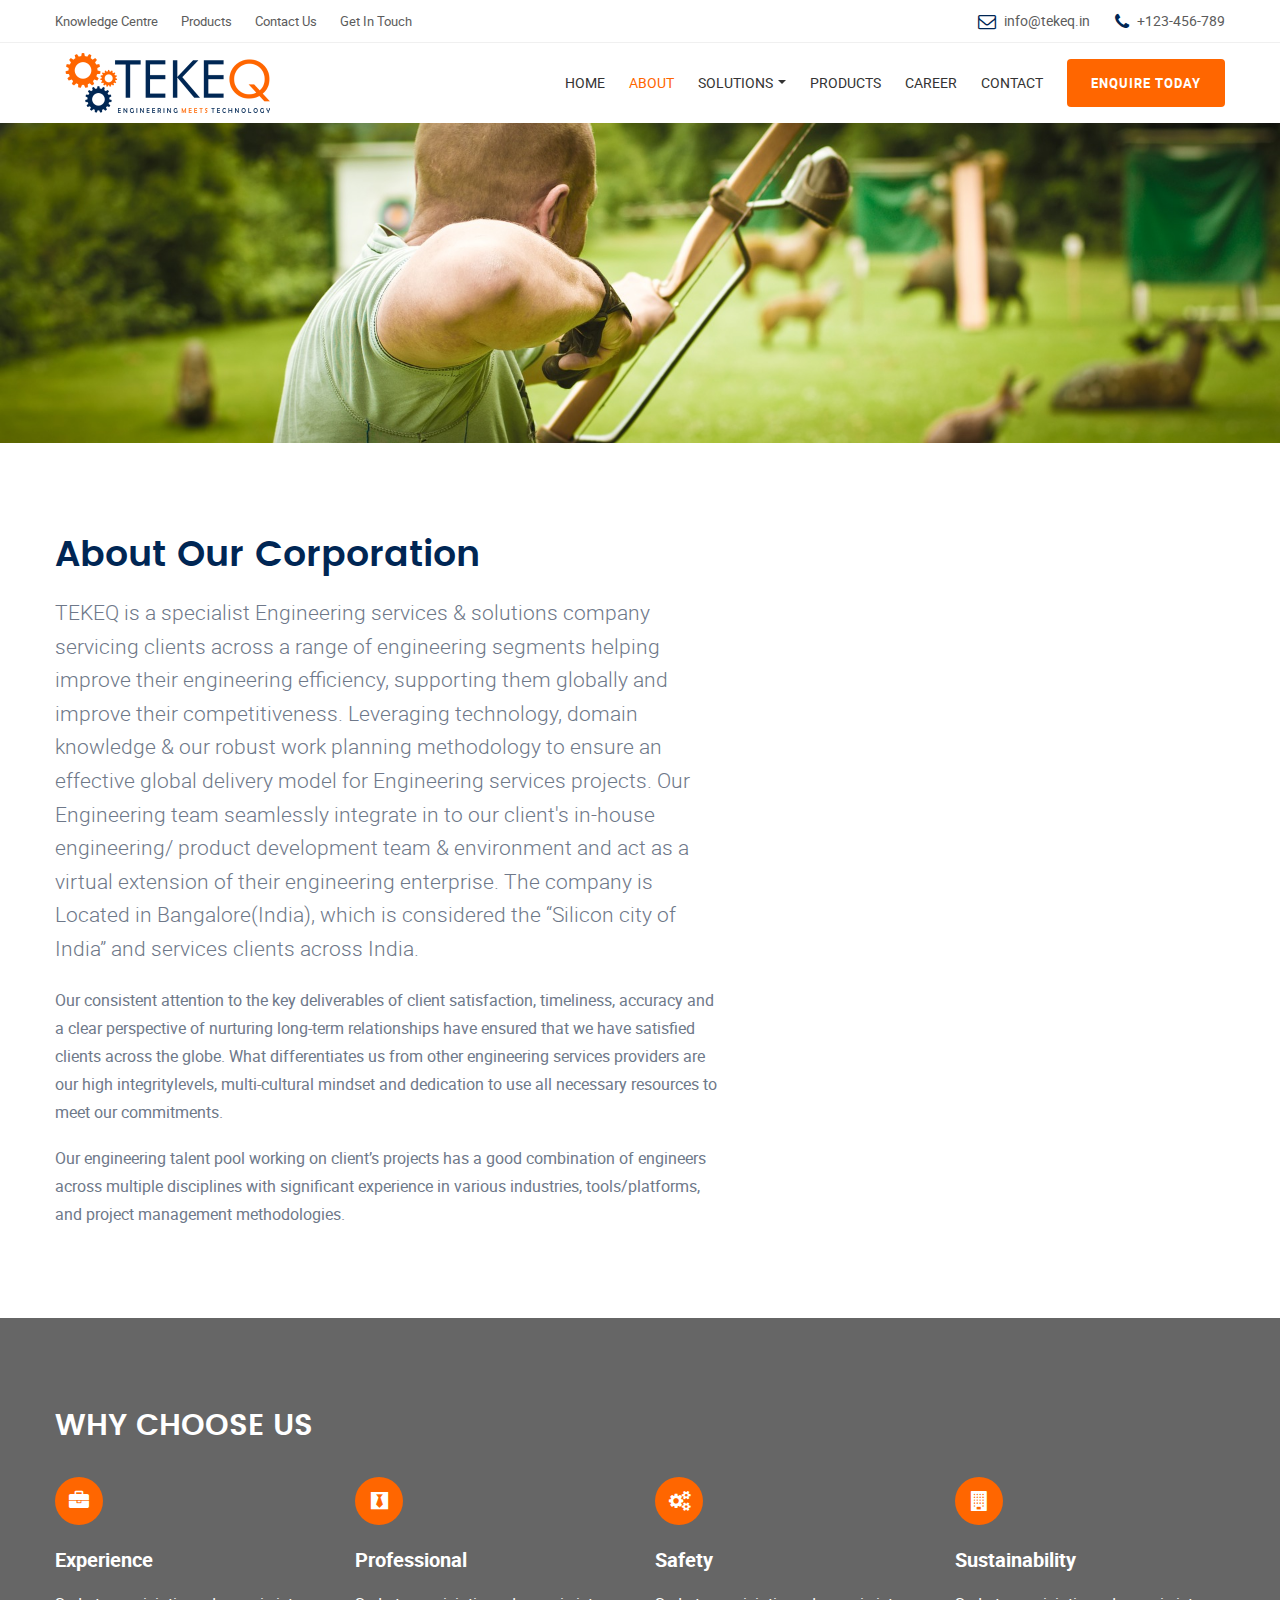
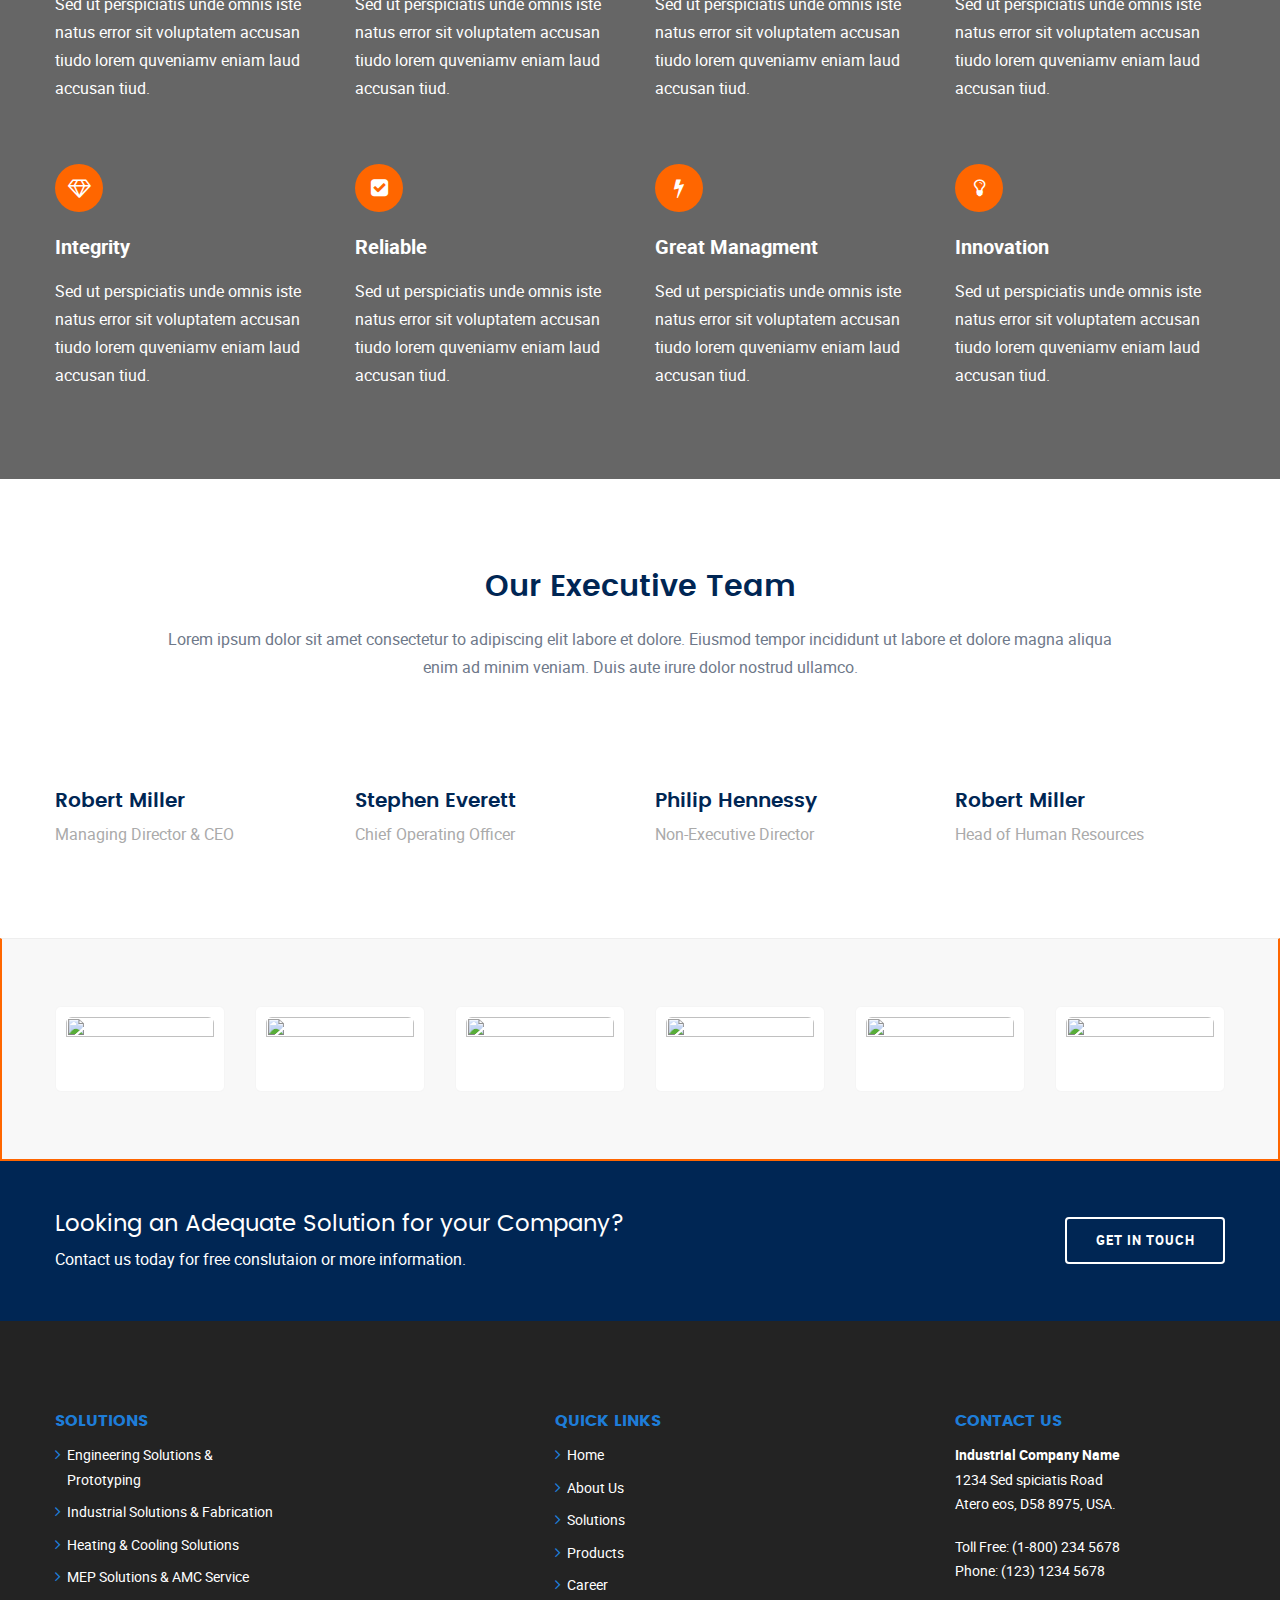
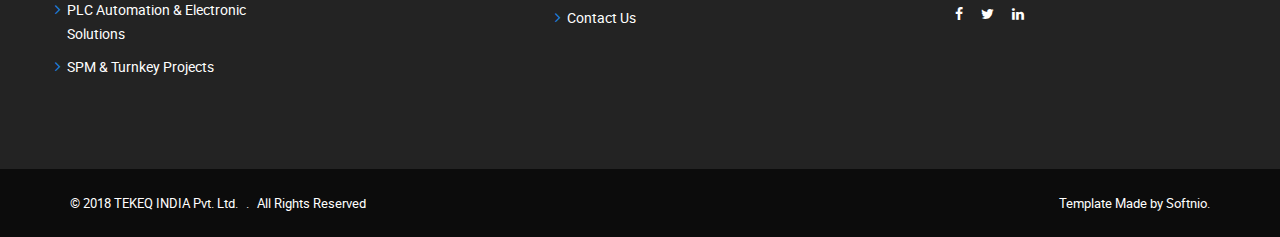
==== about-us.html @ ae59f421 "First commit" ====
<!DOCTYPE html>
<html lang="zxx">
<head>
	<title>About | TEKEQ - Engineering Meets Technology</title>
	<meta charset="utf-8" />
	<meta name="viewport" content="width=device-width, initial-scale=1.0" />
	<link rel="icon" href="image/favicon.png" type="image/png" sizes="16x16">
	<link rel="stylesheet" type="text/css" href="css/vendor.bundle.css">
	<link id="style-css" rel="stylesheet" type="text/css" href="css/style.css">
</head>
<body class="site-body style-v1">
	<!-- Header --> 
	<header class="site-header header-s1 is-sticky">
		<!-- Topbar -->
		<div class="topbar">
			<div class="container">
				<div class="row">
					<div class="top-aside top-left">
						<ul class="top-nav">
							<li><a href="#">Knowledge Centre</a></li>
							<li><a href="products.html">Products</a></li>
							<li><a href="contact.html">Contact Us</a></li>
							<li><a href="get-a-quote.html">Get In Touch</a></li>
						</ul>
					</div>
					<div class="top-aside top-right clearfix">
						<ul class="top-contact clearfix">
							<li class="t-email t-email1">
								<em class="fa fa-envelope-o" aria-hidden="true"></em>
								<span><a href="#">info@tekeq.in</a></span>
							</li>
							<li class="t-phone t-phone1">
								<em class="fa fa-phone" aria-hidden="true"></em>
								<span>+123-456-789</span>
							</li>
						</ul>
					</div>
				</div>
			</div>
		</div>
		<!-- #end Topbar -->
		<!-- Navbar -->
		<div class="navbar navbar-primary">
			<div class="container">
				<!-- Logo -->
				<a class="navbar-brand" href="./">
					<img class="logo logo-dark" alt="" src="image/logo.png" srcset="image/logo2x.png 2x">
					<img class="logo logo-light" alt="" src="image/logo-light.png" srcset="image/logo-light2x.png 2x">
				</a>
				<!-- #end Logo -->
				<div class="navbar-header">
					<button type="button" class="navbar-toggle collapsed" data-toggle="collapse" data-target="#mainnav" aria-expanded="false">
						<span class="sr-only">Menu</span>
						<span class="icon-bar"></span>
						<span class="icon-bar"></span>
						<span class="icon-bar"></span>
					</button>
					<!-- Q-Button for Mobile -->
					<div class="quote-btn"><a class="btn" href="get-a-quote.html">Enquire Today</a></div>
				</div>
				<!-- MainNav -->
				<nav class="navbar-collapse collapse" id="mainnav">
					<ul class="nav navbar-nav">
						<li><a href="./" class="dropdown-toggle">Home</a></li>
						<li class="dropdown active"><a href="about-us.html">About</a></li>
						<li class="dropdown">
							<a href="solutions.html" class="dropdown-toggle">Solutions <b class="caret"></b></a>
							<ul class="dropdown-menu">
								<li><a href="solution-engineering.html">Engineering Solutions & Prototyping</a></li>
								<li><a href="solution-industrial.html">Industrial Solutions & Fabrication</a></li>
								<li><a href="solution-heating.html">Heating & Cooling Solutions</a></li>
								<li><a href="solution-mep.html">MEP Solutions & AMC Service</a></li>
								<li><a href="solution-plc.html">PLC Automation & Electronic Solutions</a></li>
								<li><a href="solution-spm.html">SPM & Turnkey Projects</a></li>
							</ul>
						</li>
						<li><a href="products.html">Products</a></li>
						<li><a href="career.html">Career</a></li>
						<li><a href="contact.html">Contact</a></li>
						<li class="quote-btn"><a class="btn" href="get-a-quote.html">Enquire Today</a></li>
					</ul>
				</nav>        
				<!-- #end MainNav -->
			</div>
		</div>
		<!-- #end Navbar -->
		<!-- Banner -->
		<div class="banner banner-static">
			<div class="container">
				<div class="content row">
					
					<div class="imagebg">
						<img src="image/goal.jpg" alt="">
					</div>

				</div>
			</div>
		</div>
		<!-- End Banner -->
	</header>
	<!-- End Header -->

	<!-- Content -->
	<div class="section section-contents section-pad">
		<div class="container">
			<div class="content row">

				<h1>About Our Corporation</h1>
				<div class="col-sm-7 npl res-m-bttm">
					<p class="lead">TEKEQ is a specialist Engineering services & solutions company servicing clients across a range of engineering segments helping improve their engineering efficiency, supporting them globally and improve their competitiveness. Leveraging technology, domain knowledge & our robust work planning methodology to ensure an effective global delivery model for Engineering services projects. Our Engineering team seamlessly integrate in to our client's in-house engineering/ product development team & environment and act as a virtual extension of their engineering enterprise. The company is Located in Bangalore(India), which is considered the “Silicon city of India” and services clients across India.</p>
					<p>Our consistent attention to the key deliverables of client satisfaction, timeliness, accuracy and a clear perspective of nurturing long-term relationships have ensured that we have satisfied clients across the globe. What differentiates us from other engineering services providers are our high integritylevels, multi-cultural mindset and dedication to use all necessary resources to meet our commitments.</p>
					<p>Our engineering talent pool working on client’s projects has a good combination of engineers across multiple disciplines with significant experience in various industries, tools/platforms, and project management methodologies.</p>
				</div>
				<div class="col-sm-5 npr">
					<img alt="" src="image/photo-sm-a.jpg">
				</div>

			</div>
		</div>
	</div>
	<!-- End content -->

	<!-- Why Choose -->
	<div class="section section-contents section-pad light has-bg fixed-bg" style="background-image: url(image/plx-dark-default.jpg);">
		<div class="container">
			<div class="content row">

				<h2 class="heading-section">Why Choose Us</h2>
				
				<div class="clear"></div>
				<div class="feature-intro space-top">

					<div class="row">
						<div class="col-sm-3 res-s-bttm">
							<div class="icon-box style-s2">
								<em class="fa fa-briefcase" aria-hidden="true"></em>
							</div>
							<h4>Experience</h4>
							<p>Sed ut perspiciatis unde omnis iste natus error sit voluptatem accusan tiudo lorem quveniamv eniam laud accusan tiud.</p>
						</div>
						<div class="col-sm-3 res-s-bttm">
							<div class="icon-box style-s2">
								<em class="fa fa-black-tie" aria-hidden="true"></em>
							</div>
							<h4>Professional</h4>
							<p>Sed ut perspiciatis unde omnis iste natus error sit voluptatem accusan tiudo lorem quveniamv eniam laud accusan tiud.</p>
						</div>
						<div class="col-sm-3 res-s-bttm">
							<div class="icon-box style-s2">
								<em class="fa fa-cogs" aria-hidden="true"></em>
							</div>
							<h4>Safety</h4>
							<p>Sed ut perspiciatis unde omnis iste natus error sit voluptatem accusan tiudo lorem quveniamv eniam laud accusan tiud.</p>
						</div>
						<div class="col-sm-3">
							<div class="icon-box style-s2">
								<em class="fa fa-building" aria-hidden="true"></em>
							</div>
							<h4>Sustainability</h4>
							<p>Sed ut perspiciatis unde omnis iste natus error sit voluptatem accusan tiudo lorem quveniamv eniam laud accusan tiud.</p>
						</div>
					</div>

					<div class="row">
						<div class="col-sm-3 res-s-bttm">
							<div class="icon-box style-s2">
								<em class="fa fa-diamond" aria-hidden="true"></em>
							</div>
							<h4>Integrity</h4>
							<p>Sed ut perspiciatis unde omnis iste natus error sit voluptatem accusan tiudo lorem quveniamv eniam laud accusan tiud.</p>
						</div>
						<div class="col-sm-3 res-s-bttm">
							<div class="icon-box style-s2">
								<em class="fa fa-check-square" aria-hidden="true"></em>
							</div>
							<h4>Reliable</h4>
							<p>Sed ut perspiciatis unde omnis iste natus error sit voluptatem accusan tiudo lorem quveniamv eniam laud accusan tiud.</p>
						</div>
						<div class="col-sm-3 res-s-bttm">
							<div class="icon-box style-s2">
								<em class="fa fa-bolt" aria-hidden="true"></em>
							</div>
							<h4>Great Managment</h4>
							<p>Sed ut perspiciatis unde omnis iste natus error sit voluptatem accusan tiudo lorem quveniamv eniam laud accusan tiud.</p>
						</div>
						<div class="col-sm-3">
							<div class="icon-box style-s2">
								<em class="fa fa-lightbulb-o" aria-hidden="true"></em>
							</div>
							<h4>Innovation</h4>
							<p>Sed ut perspiciatis unde omnis iste natus error sit voluptatem accusan tiudo lorem quveniamv eniam laud accusan tiud.</p>
						</div>
					</div>

				</div>

			</div>			
		</div>
	</div>
	<!-- End Why Choose -->

	<div class="section section-quotes section-pad">
		<div class="container">
			<div class="content row">

				<div class="row">
					<div class="col-md-10 col-md-offset-1">
						<h2 class="center">Our Executive Team</h2>
						<p class="center">Lorem ipsum dolor sit amet consectetur to adipiscing elit labore et dolore. Eiusmod tempor incididunt ut labore et dolore magna aliqua enim ad minim veniam. Duis aute irure dolor nostrud ullamco.</p>
					</div>
				</div>
				<div class="team-member-row row">
					<div class="col-md-3 col-sm-6 col-xs-6 even">
						<!-- Team Profile -->
						<div class="team-member">
							<div class="team-photo">
								<img alt="" src="image/team-a.jpg">
							</div>
							<div class="team-info">
								<h4 class="name">Robert Miller</h4>
								<p class="sub-title">Managing Director &amp; CEO</p>
							</div>
						</div>
						<!-- Team #end -->
					</div>
					<div class="col-md-3 col-sm-6 col-xs-6 odd">
						<!-- Team Profile -->
						<div class="team-member">
							<div class="team-photo">
								<img alt="" src="image/team-b.jpg">
							</div>
							<div class="team-info">
								<h4 class="name">Stephen Everett</h4>
								<p class="sub-title">Chief Operating Officer</p>
							</div>
						</div>
						<!-- Team #end -->
					</div>
					<div class="col-md-3 col-sm-6 col-xs-6 even">
						<!-- Team Profile -->
						<div class="team-member">
							<div class="team-photo">
								<img alt="" src="image/team-c.jpg">
							</div>
							<div class="team-info">
								<h4 class="name">Philip Hennessy</h4>
								<p class="sub-title">Non-Executive Director</p>
							</div>
						</div>
						<!-- Team #end -->
					</div>
					<div class="col-md-3 col-sm-6 col-xs-6 odd">
						<!-- Team Profile -->
						<div class="team-member">
							<div class="team-photo">
								<img alt="" src="image/team-d.jpg">
							</div>
							<div class="team-info">
								<h4 class="name">Robert Miller</h4>
								<p class="sub-title">Head of Human Resources</p>
							</div>
						</div>
						<!-- Team #end -->
					</div>
				</div><!-- TeamRow #end -->
			</div>
		</div>
	</div>			
	<!-- Client logo -->
	<div class="section section-logos section-pad-md bdr-top bg-light">
		<div class="container">
			<div class="content row">

				<div class="owl-carousel loop logo-carousel">
					<div class="logo-item"><img alt="" width="190" height="82" src="image/cl-logo1.png"></div>
					<div class="logo-item"><img alt="" width="190" height="82" src="image/cl-logo2.png"></div>
					<div class="logo-item"><img alt="" width="190" height="82" src="image/cl-logo3.png"></div>
					<div class="logo-item"><img alt="" width="190" height="82" src="image/cl-logo4.png"></div>
					<div class="logo-item"><img alt="" width="190" height="82" src="image/cl-logo5.png"></div>
					<div class="logo-item"><img alt="" width="190" height="82" src="image/cl-logo6.png"></div>
				</div>

			</div>
		</div>	
	</div>
	<!-- End Section -->

	<!-- Call Action -->
	<div class="call-action bg-primary">
		<div class="cta-block">
			<div class="container">
				<div class="content row">

					<div class="cta-sameline">
						<h3>Looking an Adequate Solution for your Company?</h3>
						<p>Contact us today for free conslutaion or more information.</p>
						<a class="btn btn-outline" href="get-a-quote.html">Get In Touch</a>
					</div>

				</div>
			</div>
		</div>
	</div>
	<!-- End Section -->

	<!-- Footer Widget-->
	<div class="footer-widget section-pad">
		<div class="container">
			<div class="row">

				<div class="widget-row row">
					<div class="footer-col col-md-5 col-sm-6 res-m-bttm">
						<!-- Each Widget -->
						<div class="wgs wgs-footer wgs-menu">
							<h5 class="wgs-title">Solutions</h5>
							<div class="wgs-content">
								<ul class="menu col-md-6 npl">
									<li><a href="#">Engineering Solutions & Prototyping</a></li>
									<li><a href="#">Industrial Solutions & Fabrication</a></li>
									<li><a href="#">Heating & Cooling Solutions</a></li>
									<li><a href="#">MEP Solutions & AMC Service</a></li>
									<li><a href="#">PLC Automation & Electronic Solutions</a></li>
									<li><a href="#">SPM & Turnkey Projects</a></li>
								</ul>
								
							</div>
						</div>
						<!-- End Widget -->
					</div>
					<div class="footer-col col-md-4 col-sm-6 res-m-bttm">
						<!-- Each Widget -->
						<div class="wgs wgs-footer wgs-menu">
							<h5 class="wgs-title">Quick Links</h5>
							<div class="wgs-content">
								<ul class="menu">
									<li><a href="index.html">Home</a></li>
									<li><a href="about-us.html">About Us</a></li>
									<li><a href="solutions.html">Solutions</a></li>
									<li><a href="products.html">Products</a></li>
									<li><a href="career.html">Career</a></li>
									<li><a href="contact.html">Contact Us</a></li>
								</ul>
							</div>
						</div>
						<!-- End Widget -->
					</div>
					
					<div class="footer-col col-md-3 col-sm-6">
						<!-- Each Widget -->
						<div class="wgs wgs-footer">
							<h5 class="wgs-title">Contact us</h5>
							<div class="wgs-content">
								<p><strong>Industrial Company Name</strong><br>
									1234 Sed spiciatis Road <br>
									Atero eos, D58 8975, USA.</p>
								<p><span>Toll Free</span>: (1-800) 234 5678<br>
									<span>Phone</span>: (123) 1234 5678</p>
								<ul class="social">
									<li><a href="#"><em class="fa fa-facebook" aria-hidden="true"></em></a></li>
									<li><a href="#"><em class="fa fa-twitter" aria-hidden="true"></em></a></li>
									<li><a href="#"><em class="fa fa-linkedin" aria-hidden="true"></em></a></li>
								</ul>
							</div>
						</div>
						<!-- End Widget -->
					</div>

				</div>

			</div>
		</div>
	</div>
	<!-- End Footer Widget -->

	<!-- Copyright -->
	<div class="copyright">
		<div class="container">
			<div class="row">
				<div class="site-copy col-sm-7">
					<p>&copy; 2018 TEKEQ INDIA Pvt. Ltd. <span class="sep"> . </span> All Rights Reserved</p>
				</div>
				<div class="site-by col-sm-5 al-right">
					<p>Template Made by <a href="http://softnio.com/" target="_blank">Softnio.</a></p>
				</div>
 				
			</div>
		</div>
	</div>
	<!-- End Copyright -->

	<!-- JavaScript Bundle -->
	<script src="js/jquery.bundle.js"></script>
	<!-- Theme Script init() -->
	<script src="js/script.js"></script>
	<!-- End script -->
</body>
</html>
---- css/style.css ----
/**
Template Name: Industrial - HTML Template
Author: Softnio
Version: 1.0.0
Update: 08.29.2017
*/
/**
 * Table of Contents
 * 1.0 - Fonts
 * 2.0 - Resets
 * 2.1 - General
 * 3.0 - Header/Navbar
 * 4.0 - Banner/Slider
 * 5.0 - Call-Action
 * 6.0 - Page Content
 * 7.0 - Forms
 * 8.0 - Stats
 * 9.0 - Testimonials
 * 10.0 - Clients Logo
 * 11.0 - Widgets
 * 12.0 - Footer / Copyright
 * 13.0 - Blog/News
 * 14.0 - FAQs
 * 15.0 - Feature Box
 * 16.0 - Teams Member
 * 17.0 - Gallery with Filter
 * 18.0 - Products
 * 19.0 - Responsive
 * 20.0 - Version Wise
 * 21.0 - Extra/Additional
 */
/* ===============================
	1.0 FONTS
   =============================== */
@font-face {
  font-family: 'Roboto';
  src: url("../fonts/roboto/roboto-regular-webfont.eot");
  src: url("../fonts/roboto/roboto-regular-webfont.eot?#iefix") format("embedded-opentype"), url("../fonts/roboto/roboto-regular-webfont.woff2") format("woff2"), url("../fonts/roboto/roboto-regular-webfont.woff") format("woff"), url("../fonts/roboto/roboto-regular-webfont.ttf") format("truetype");
  font-weight: 400;
}
@font-face {
  font-family: 'Roboto';
  src: url("../fonts/roboto/roboto-bold-webfont.eot");
  src: url("../fonts/roboto/roboto-bold-webfont.eot?#iefix") format("embedded-opentype"), url("../fonts/roboto/roboto-bold-webfont.woff2") format("woff2"), url("../fonts/roboto/roboto-bold-webfont.woff") format("woff"), url("../fonts/roboto/roboto-bold-webfont.ttf") format("truetype");
  font-weight: 700;
}
@font-face {
  font-family: 'Roboto';
  src: url("../fonts/roboto/roboto-light-webfont.eot");
  src: url("../fonts/roboto/roboto-light-webfont.eot?#iefix") format("embedded-opentype"), url("../fonts/roboto/roboto-light-webfont.woff2") format("woff2"), url("../fonts/roboto/roboto-light-webfont.woff") format("woff"), url("../fonts/oroboto/roboto-light-webfont.ttf") format("truetype");
  font-weight: 300;
}
@font-face {
  font-family: 'Poppins';
  src: url("../fonts/poppins/poppins-light-webfont.eot");
  src: url("../fonts/poppins/poppins-light-webfont.eot?#iefix") format("embedded-opentype"), url("../fonts/poppins/poppins-light-webfont.woff2") format("woff2"), url("../fonts/poppins/poppins-light-webfont.woff") format("woff"), url("../fonts/poppins/poppins-light-webfont.ttf") format("truetype");
  font-weight: 300;
}
@font-face {
  font-family: 'Poppins';
  src: url("../fonts/poppins/poppins-regular-webfont.eot");
  src: url("../fonts/poppins/poppins-regular-webfont.eot?#iefix") format("embedded-opentype"), url("../fonts/poppins/poppins-regular-webfont.woff2") format("woff2"), url("../fonts/poppins/poppins-regular-webfont.woff") format("woff"), url("../fonts/poppins/poppins-regular-webfont.ttf") format("truetype");
  font-weight: 400;
}
@font-face {
  font-family: 'Poppins';
  src: url("../fonts/poppins/poppins-semibold-webfont.eot");
  src: url("../fonts/poppins/poppins-semibold-webfont.eot?#iefix") format("embedded-opentype"), url("../fonts/poppins/poppins-semibold-webfont.woff2") format("woff2"), url("../fonts/poppins/poppins-semibold-webfont.woff") format("woff"), url("../fonts/poppins/poppins-semibold-webfont.ttf") format("truetype");
  font-weight: 600;
}
@font-face {
  font-family: 'Poppins';
  src: url("../fonts/poppins/poppins-bold-webfont.eot");
  src: url("../fonts/poppins/poppins-bold-webfont.eot?#iefix") format("embedded-opentype"), url("../fonts/poppins/poppins-bold-webfont.woff2") format("woff2"), url("../fonts/poppins/poppins-bold-webfont.woff") format("woff"), url("../fonts/poppins/poppins-bold-webfont.ttf") format("truetype");
  font-weight: 700;
}
/* ===============================
    2.0 Resets
   =============================== */
body {
  font-family: "Roboto", sans-serif;
  color: #6e7889;
  font-size: 16px;
  line-height: 1.75;
  font-weight: 400;
}

html, body {
  overflow-x: hidden;
}

h1, h2, h3, h4, h5, h6 {
  font-family: "Poppins", sans-serif;
  line-height: 1.25;
  font-weight: 600;
}
h1.color-secondary, h2.color-secondary, h3.color-secondary, h4.color-secondary, h5.color-secondary, h6.color-secondary {
  color: #FF6600;
}
h1.color-primary, h2.color-primary, h3.color-primary, h4.color-primary, h5.color-primary, h6.color-primary {
  color: #002654;
}

h1, .h1, .heading-lg, .heading-lg-lead {
  font-size: 2.25em;
  color: #002654;
}

h2, .h2 {
  font-size: 1.875em;
  color: #002654;
}

h3, .h3, h4, .h4, .heading-md, .heading-md-lead {
  font-size: 1.45em;
  font-weight: 600;
  color: #353a42;
}

h4, .h4 {
  font-size: 1.25em;
  color: #353a42;
}

h5, .h5 {
  font-size: 1.125em;
  font-weight: 700;
  color: #353a42;
}

h6, .h6, .heading-sm, .heading-sm-lead {
  font-size: .875em;
  color: #353a42;
  font-weight: 700;
}

ul, ol {
  padding: 0px;
  margin: 0px;
}
ul li, ol li {
  list-style: none;
}

h1, h2, h3, h4, h5, h6, p, ul, ol, table {
  margin: 0 0 18px;
}
h1:last-child, h2:last-child, h3:last-child, h4:last-child, h5:last-child, h6:last-child, p:last-child, ul:last-child, ol:last-child, table:last-child {
  margin-bottom: 0;
}

.heading-section {
  font-size: 1.875em;
}
.heading-section.heading-sm {
  font-size: 1.375em;
}

.heading-lead {
  font-size: 2.25em;
}
.heading-lead.heading-sm {
  font-size: 1.5em;
}

.heading-section, .heading-lead {
  margin-bottom: 30px;
}
.heading-section:last-child, .heading-lead:last-child {
  margin-bottom: 0;
}
.heading-section:not(.with-line) + h3, .heading-section:not(.with-line) + h4, .heading-section:not(.with-line) + h5, .heading-lead:not(.with-line) + h3, .heading-lead:not(.with-line) + h4, .heading-lead:not(.with-line) + h5 {
  margin-top: -20px;
}

.heading-section.with-line, .heading-lead.with-line {
  padding-bottom: 15px;
}
.heading-section.with-line::after, .heading-lead.with-line::after {
  display: block;
}

.heading-section {
  text-transform: uppercase;
  color: #002654;
  font-weight: 600;
}
.heading-section.color-secondary {
  color: #FF6600;
}
.heading-section.color-primary {
  color: #002654;
}
.heading-section.color-default {
  color: #b4b9c3;
}

.heading-sm-lead, .heading-md-lead, .heading-lg-lead {
  letter-spacing: 4px;
  font-weight: 300;
  font-family: "Roboto", sans-serif;
  text-transform: uppercase;
}
.heading-sm-lead + h1, .heading-sm-lead + h2, .heading-sm-lead + h3, .heading-sm-lead + h4, .heading-sm-lead + h5, .heading-sm-lead + h4, .heading-md-lead + h1, .heading-md-lead + h2, .heading-md-lead + h3, .heading-md-lead + h4, .heading-md-lead + h5, .heading-md-lead + h4, .heading-lg-lead + h1, .heading-lg-lead + h2, .heading-lg-lead + h3, .heading-lg-lead + h4, .heading-lg-lead + h5, .heading-lg-lead + h4 {
  margin-top: -5px;
}

.heading-sm-lead, .heading-md-lead {
  color: #353a42;
}
.heading-sm-lead.color-primary, .heading-md-lead.color-primary {
  color: #002654;
}
.heading-sm-lead.color-secondary, .heading-md-lead.color-secondary {
  color: #FF6600;
}

.with-line {
  position: relative;
  padding-bottom: 15px;
}
.with-line::after {
  display: none;
  content: "";
  position: absolute;
  bottom: 0;
  display: block;
  width: 60px;
  height: 2px;
  margin: 15px 0 0;
  background-color: #002654;
}
.light .with-line::after {
  background-color: #fff;
}
.with-line.al-center::after, .with-line.center::after {
  left: 50%;
  margin-left: -30px;
}
.with-line.al-right::after {
  right: 0;
}

.light, .light h1, .light h2, .light h3, .light h4, .light h5, .light h6 {
  color: #fff;
}

blockquote {
  margin: 30px 0;
  color: #888;
}
blockquote:first-child {
  margin-top: 0;
}
blockquote:last-child {
  margin-bottom: 0;
}
blockquote p:last-child strong {
  color: #002654;
}

p + h1, p + h2, p + h3, p + h4, p + h5, p + h4, ul + h1, ul + h2, ul + h3, ul + h4, ul + h5, ul + h4, ol + h1, ol + h2, ol + h3, ol + h4, ol + h5, ol + h4, table + h1, table + h2, table + h3, table + h4, table + h5, table + h4 {
  margin-top: 35px;
}

a {
  outline: 0;
  transition: all 0.5s;
  color: #002654;
}
a:link, a:visited {
  text-decoration: none;
}
a:hover, a:focus, a:active {
  outline: 0;
  color: #FF6600;
}

img {
  outline: 0;
  border: 0 none;
  max-width: 100%;
  height: auto;
  vertical-align: top;
  -ms-border-radius: 6px;
  border-radius: 6px;
}
img + h2, img h3, img h4 {
  margin-top: 15px;
}
img.alignright {
  padding: 0;
  float: right;
  margin: 5px 0 10px 30px;
}
img.alignleft {
  padding: 0;
  float: left;
  margin: 5px 30px 10px 0;
}
img.aligncenter {
  float: none;
  display: block;
  margin: 5px auto 15px;
}
img.aligncenter:first-child {
  margin-top: 0;
}
img.aligncenter:last-child {
  margin-bottom: 0;
}

hr, .hr {
  margin: 35px 0;
}
hr:first-child, .hr:first-child {
  margin-top: 0;
}
hr:last-child, .hr:last-child {
  margin-bottom: 0;
}

input:focus {
  border-color: #66afe9;
  outline: 0;
  box-shadow: 0 0 0 transparent;
}

.al-center, .center {
  text-align: center;
}
.al-center .with-line:after, .center .with-line:after {
  left: 50%;
  margin-left: -35px;
}

.al-right {
  text-align: right;
}
.al-right .with-line:after {
  right: 0;
}

.al-left {
  text-align: left;
}

.ucap {
  text-transform: uppercase;
}

#preloader {
  position: fixed;
  top: 0;
  left: 0;
  right: 0;
  bottom: 0;
  background-color: #fff;
  z-index: 10000;
}

#status {
  width: 100px;
  height: 100px;
  position: absolute;
  left: 50%;
  top: 50%;
  background-image: url(../image/loading.gif);
  background-repeat: no-repeat;
  background-position: center;
  background-size: 38px auto;
  margin: -50px 0 0 -50px;
}

#gmap {
  display: block;
  width: 100%;
  height: 400px;
  pointer-events: none;
  background: #58B;
}

.section-pad {
  padding-top: 90px;
  padding-bottom: 90px;
}
.section-pad-sm {
  padding-top: 45px;
  padding-bottom: 45px;
}
.section-pad-md {
  padding-top: 67.5px;
  padding-bottom: 67.5px;
}
.section-pad-lg {
  padding-top: 135px;
  padding-bottom: 135px;
}
.section-pad.nopd {
  padding-top: 0;
  padding-bottom: 0;
}

.pad-0, .nopd {
  padding: 0px;
}

.npl {
  padding-left: 0px;
}

.npr {
  padding-right: 0px;
}

.space-top {
  margin-top: 20px;
}
.space-top-sm {
  margin-top: 15px;
}
.space-top-md {
  margin-top: 30px;
}
.space-bottom {
  margin-bottom: 20px;
}
.space-bottom-sm {
  margin-bottom: 15px;
}
.space-bottom-md {
  margin-bottom: 30px;
}

.nomg {
  margin-top: 0;
  margin-bottom: 0;
}

.wide-lg {
  max-width: 1170px;
  margin: 0 auto;
}
.wide-md {
  max-width: 970px;
  margin: 0 auto;
}
.wide-sm {
  max-width: 770px;
  margin: 0 auto;
}
.wide-xs {
  max-width: 570px;
  margin: 0 auto;
}

.row-vm {
  align-items: center;
  display: flex;
}

.container-fluid > .row > .row {
  margin-left: 0;
  margin-right: 0;
}

.col-list .row + .row {
  margin-top: 30px;
}

.clear {
  clear: both;
  display: block;
  height: 0;
  width: 100%;
}

.first[class*="col-"] {
  clear: left;
}

.nomg[class*="wide-"] {
  margin: 0;
}

.imagebg {
  background-repeat: no-repeat;
  background-position: 50% 50%;
  background-size: cover;
  opacity: 0;
}
.imagebg img {
  display: none;
}
.imagebg.bgloaded {
  opacity: 1;
}

.has-bg, .fixed-bg {
  background-repeat: no-repeat;
  background-position: 50% 50%;
  background-size: cover;
}

.has-bg {
  position: relative;
}
.has-bg:after {
  position: absolute;
  top: 0;
  left: 0;
  right: 0;
  bottom: 0;
  content: "";
  background-color: #000;
  opacity: .6;
  z-index: 0;
}
.has-bg.bg-primary:after {
  background-color: #002654;
}
.has-bg.bg-secondary:after {
  background-color: #FF6600;
}
.has-bg.bg-light:after {
  background-color: #f8f8f8;
}
.has-bg .container {
  position: relative;
  z-index: 1;
}

.fixed-bg {
  background-attachment: fixed;
}

.error-page {
  background: url("../image/bg-404.jpg") no-repeat 50% 0;
  background-size: cover;
  min-height: 700px;
  padding-top: 200px;
  padding-bottom: 350px;
  text-align: center;
}
.error-page h1 {
  font-size: 150px;
  color: #002654;
}
.error-page p {
  font-size: 24px;
  font-weight: 300;
  color: #fff;
}
.error-page p + p {
  font-size: 16px;
  font-weight: 400;
  margin-top: 10px;
}
.error-page p + p a {
  color: #002654;
  box-shadow: 0 1px 0 #002654;
}
.error-page p + p a:hover {
  box-shadow: none;
}

.btn {
  font-family: "Roboto", sans-serif;
  font-size: 12px;
  line-height: 1.4;
  font-weight: 700;
  padding: 12px 24px;
  text-align: center;
  text-transform: uppercase;
  letter-spacing: 1px;
  color: #fff;
  border: 2px solid #002654;
  background-color: #002654;
  box-sizing: border-box;
  transition: all 0.4s;
  -ms-border-radius: 4px;
  border-radius: 4px;
}
.btn:hover, .btn:focus {
  background-color: #FF6600;
  border-color: #FF6600;
  color: #fff;
}
.btn.btn-alt {
  background: #FF6600;
  border-color: #FF6600;
}
.btn.btn-alt:hover, .btn.btn-alt:focus {
  background: #002654;
  border-color: #002654;
}
.btn.btn-outline {
  color: #002654;
  background-color: transparent;
}
.btn.btn-outline:hover, .btn.btn-outline:focus {
  color: #fff;
  background: #002654;
  border-color: #002654;
}
.btn.btn-outline.btn-alt {
  color: #FF6600;
}
.btn.btn-outline.btn-alt:hover, .btn.btn-outline.btn-alt:focus {
  color: #fff;
  background: #FF6600;
  border-color: #FF6600;
}
.btn.btn-outline.btn-light {
  color: #fff;
  border-color: #fff;
}
.btn.btn-outline.btn-light:hover, .btn.btn-outline.btn-light:focus {
  background: #002654;
  border-color: #002654;
}
.btn.btn-outline.btn-light.btn-alt:hover, .btn.btn-outline.btn-light.btn-alt:focus {
  background: #FF6600;
  border-color: #FF6600;
}
.btn.btn-light:not(.btn-outline) {
  color: #002654;
  border-color: #fff;
  background-color: #fff;
}
.btn.btn-light:not(.btn-outline):hover, .btn.btn-light:not(.btn-outline):focus {
  color: #fff;
  background: #002654;
  border-color: #002654;
}
.btn.btn-light:not(.btn-outline).btn-alt {
  color: #FF6600;
}
.btn.btn-light:not(.btn-outline).btn-alt:hover, .btn.btn-light:not(.btn-outline).btn-alt:focus {
  color: #fff;
  background: #FF6600;
  border-color: #FF6600;
}
.btn.btn-center {
  margin: 0 auto;
  width: auto;
  min-width: 160px;
}
.btn.btn-lg {
  padding: 16px 35px;
  font-size: 16px;
  -ms-border-radius: 4px;
  border-radius: 4px;
}
.btn.btn-md {
  padding: 8px 20px;
}
.btn.btn-sm {
  padding: 3px 12px 4px;
  font-weight: 400;
}
.btn.round {
  -ms-border-radius: 60px;
  border-radius: 60px;
}

.table-responsive {
  margin-bottom: 30px;
}
.table-responsive:last-child, .table-responsive .table {
  margin-bottom: 0;
}

.table > tbody > tr > td, .table > tbody > tr > th, .table > tfoot > tr > td, .table > tfoot > tr > th, .table > thead > tr > td, .table > thead > tr > th {
  border-color: #ececec;
}

.table.bdr-top, .table.bdr-bottom {
  border-color: #ececec;
}

.form-control {
  -webkit-box-shadow: none;
  -moz-box-shadow: none;
  box-shadow: none;
}
.form-control:focus {
  -webkit-box-shadow: 0 0 8px rgba(0, 0, 0, 0.1);
  -moz-box-shadow: 0 0 8px rgba(0, 0, 0, 0.1);
  box-shadow: 0 0 8px rgba(0, 0, 0, 0.1);
}
.form-control.error {
  border-color: #FF4346 !important;
}

form label.error {
  display: none !important;
}

.form-results {
  display: none;
  font-size: 12px;
  margin: 15px 0;
}
.form-results:first-child {
  margin-top: 0;
}
.form-results:last-child {
  margin-bottom: 0;
}

.gaps {
  clear: both;
  height: 20px;
  display: block;
  margin: 0;
}
.gaps.size-lg {
  height: 60px;
}
.gaps.size-md {
  height: 30px;
}
.gaps.size-xs {
  height: 10px;
}
.gaps.size-sm {
  height: 15px;
}
.gaps.size-section {
  height: 90px;
}

.color-primary {
  color: #002654;
}

.color-secondary {
  color: #FF6600;
}

.color-alternet {
  color: #064E94;
}

.bg-light {
  background: #f8f8f8;
  border: 2px solid #FF6600;
}

.bg-dark {
  background: #121112;
}

.bg-grey {
  background: #efefef;
}

.bg-primary {
  background: #002654;
}

.bg-secondary {
  background: #FF6600;
}

.bg-alternet {
  background: #064E94;
}

.bdr {
  border: 1px solid rgba(0, 0, 0, 0.04);
}
.bdr-y {
  border-top: 1px solid rgba(0, 0, 0, 0.04);
  border-bottom: 1px solid rgba(0, 0, 0, 0.04);
}
.bdr-x {
  border-left: 1px solid rgba(0, 0, 0, 0.04);
  border-right: 1px solid rgba(0, 0, 0, 0.04);
}
.bdr-top {
  border-top: 1px solid rgba(0, 0, 0, 0.04);
}
.bdr-bottom {
  border-bottom: 1px solid rgba(0, 0, 0, 0.04);
}
.bdr-none {
  border-color: transparent;
}

.social {
  margin: 0;
  padding: 0;
  list-style: none;
}
.social li {
  display: inline-block;
  margin-left: 15px;
}
.social li:first-child {
  margin-left: 0;
}

.preload {
  display: none;
}

.navbar-toggle {
  margin-right: 0px;
}

.carousel-control {
  visibility: hidden;
  -webkit-transition: opacity 1s ease-out;
  -moz-transition: opacity 1s ease-out;
  -o-transition: opacity 1s ease-out;
  transition: opacity 1s ease-out;
  opacity: 0;
  width: 60px;
}
.carousel-control.left, .carousel-control.right {
  background-image: none;
  filter: none;
}
.carousel-control .glyphicon-chevron-left, .carousel-control .glyphicon-chevron-right {
  width: 60px;
  height: 60px;
  padding-top: 10px;
  -ms-border-radius: 50px;
  border-radius: 50px;
  font-family: 'FontAwesome';
  text-shadow: none;
  font-size: 48px;
}
.carousel-control .glyphicon-chevron-left:hover, .carousel-control .glyphicon-chevron-right:hover {
  background: transparent;
}
.carousel-control .glyphicon-chevron-left {
  left: 10%;
}
.carousel-control .glyphicon-chevron-left:before {
  content: '\f104';
}
.carousel-control .glyphicon-chevron-right {
  right: 10%;
}
.carousel-control .glyphicon-chevron-right:before {
  content: '\f105';
}

.video-box {
  position: relative;
  margin-top: 40px;
  padding-top: 56%;
}
.video-box iframe {
  border: 1px solid #fbfbfb;
  -ms-border-radius: 6px;
  border-radius: 6px;
  position: absolute;
  top: 0;
  width: 100%;
  height: 100%;
  left: 0;
}

.panel-group .panel {
  border-radius: 0;
  box-shadow: none;
  border-bottom: 1px solid #eee;
  border: none;
}

.panel-default > .panel-heading {
  padding: 0;
  border-radius: 0;
  color: #212121;
  background-color: #fff;
  border: 0px;
}

.panel-title {
  font-size: 20px;
}
.panel-title > a {
  display: block;
  padding: 15px;
  text-decoration: none;
}

.more-less {
  float: right;
  color: #212121;
}

.panel-default > .panel-heading + .panel-collapse > .panel-body {
  border-top-color: #EEEEEE;
}

@keyframes fadeInLeft {
  from {
    opacity: 0;
    transform: translate3d(-50px, 0, 0);
  }
  to {
    opacity: 1;
    transform: none;
  }
}
@keyframes fadeInRight {
  from {
    opacity: 0;
    transform: translate3d(50px, 0, 0);
  }
  to {
    opacity: 1;
    transform: none;
  }
}
@keyframes fadeInUp {
  from {
    opacity: 0;
    transform: translate3d(0, 50px, 0);
  }
  to {
    opacity: 1;
    transform: none;
  }
}
/* ==========================================================================
    2.1 General / Common
   ========================================================================== */
.content-section {
  margin-top: 60px;
}
.content-section:first-child {
  margin-top: 0px;
}
.content .list-style li {
  position: relative;
  padding-left: 18px;
  margin-left: 0;
  margin-bottom: 12px;
}
.content .list-style li:last-child {
  margin-bottom: 0;
}
.content .list-style li:before {
  font-family: 'FontAwesome';
  content: '\f105';
  color: #002654;
  position: absolute;
  left: 1px;
  top: 3px;
  font-size: 16px;
  line-height: 18px;
}
.light .content .list-style li:before, .call-action:not(.dark) .content .list-style li:before {
  color: #fff;
}
.content .list-style.dots li:before {
  content: '\f111';
  font-size: 8px;
}
.content .list-style.list-sitemap li {
  margin-bottom: 10px;
  font-weight: 600;
}
.content .list-style.list-sitemap li:last-child {
  margin-bottom: 0;
}
.content .list-style.list-sitemap li ul {
  margin-top: 5px;
}
.content .list-style.list-sitemap li ul li {
  margin-top: 3px;
  font-weight: 400;
}
.content ol {
  margin-left: 50px;
}
.content ol li {
  list-style: decimal;
  list-style: decimal-leading-zero;
  padding-left: 5px;
  margin-bottom: 8px;
}
.content ol li:last-child {
  margin-bottom: 0;
}

.tab-custom .nav-tabs {
  background: #ececec;
  border-bottom: none;
  display: table;
  width: 100%;
}
.tab-custom .nav-tabs li {
  display: table-cell;
  float: none;
}
.tab-custom .nav-tabs li:last-child a {
  border-right-color: #ececec;
}
.tab-custom .nav-tabs li > a {
  border: 1px solid #ececec;
  border-right-color: #f5f5f5;
  text-align: center;
  border-radius: 0px;
  padding: 15px 2px;
  margin: 0px;
  font-size: 16px;
  color: #383838;
  line-height: 24px;
}
.tab-custom .nav-tabs li > a img {
  height: 60px;
  width: auto;
  margin-top: -5px;
}
.tab-custom .nav-tabs li.active > a, .tab-custom .nav-tabs li.active > a:hover, .tab-custom .nav-tabs li.active > a:focus {
  background: #f5f5f5;
  border-color: #f5f5f5;
}
.tab-custom .tab-content {
  background: #f5f5f5;
  padding: 30px 20px 25px 20px;
}
.tab-custom .tab-content h4 {
  color: #002654;
  font-weight: 700;
  font-size: 18px;
  margin-bottom: 15px;
}
.tab-custom .tab-content a {
  padding: 8px 16px;
  margin-top: 25px;
}
.tab-custom.tab-simple .nav-tabs {
  background: none;
}
.tab-custom.tab-simple .nav-tabs li {
  display: inline-block;
}
.tab-custom.tab-simple .nav-tabs li > a {
  padding: 12px 15px;
  border: 1px solid #ececec;
  background-color: #ececec;
}
.tab-custom.tab-simple .nav-tabs li.active > a {
  background-color: #fff;
  border-bottom-color: #fff;
}
.tab-custom.tab-simple .tab-content {
  background: none;
  border: 1px solid #ececec;
}

.accordion .panel {
  border-bottom: 1px solid rgba(0, 0, 0, 0.1);
}
.accordion .panel:last-child {
  border-bottom: 0 none;
}
.accordion .panel + .panel {
  margin-top: 0;
}
.accordion .panel-title {
  position: relative;
  font-size: 1.125em;
  font-family: "Roboto", sans-serif;
  font-weight: 400;
}
.accordion .panel-title a {
  color: #002654;
  padding: 16px 30px 17px 0;
}
.accordion .panel-title a .plus-minus {
  opacity: 0.4;
}
.accordion .panel-title a.collapsed {
  color: #6e7889;
}
.accordion .panel-title a.collapsed:hover {
  opacity: 0.7;
}
.accordion .panel-title a.collapsed:hover .plus-minus {
  opacity: 0.4;
}
.accordion .panel-title a.collapsed .plus-minus {
  opacity: 0.7;
}
.accordion .panel-title a.collapsed .plus-minus span:before {
  transform: rotate(-180deg);
}
.accordion .panel-title a.collapsed .plus-minus span:after {
  transform: rotate(0deg);
}
.accordion .panel-title a:hover {
  opacity: 1;
}
.accordion .panel-title a:hover .plus-minus {
  opacity: 1;
}
.accordion .panel-body {
  padding-right: 0;
  padding-left: 0;
  padding-bottom: 30px;
}
.accordion .plus-minus {
  opacity: 0.8;
  cursor: pointer;
  transition: opacity 350ms;
  display: block;
  position: absolute;
  right: 0;
  top: 50%;
  height: 18px;
  width: 18px;
  margin-top: -9px;
}
.accordion .plus-minus span {
  position: relative;
  height: 100%;
  display: block;
}
.accordion .plus-minus span:before, .accordion .plus-minus span:after {
  content: "";
  position: absolute;
  background: #666;
  transition: transform 100ms;
}
.accordion .plus-minus span:before {
  height: 2px;
  width: 100%;
  left: 0;
  top: 50%;
  margin-top: -1px;
  transform: rotate(180deg);
}
.accordion .plus-minus span:after {
  height: 100%;
  width: 2px;
  top: 0;
  left: 50%;
  margin-left: -1px;
  transform: rotate(90deg);
}
.accordion .plus-minus:hover {
  opacity: 0.3;
}
.accordion.filled .panel:last-child {
  border-bottom: 0;
}
.accordion.filled .panel-title {
  background-color: #f5f5f5;
}
.accordion.filled .panel-title a {
  background: #ececec;
  padding-left: 20px;
  color: #002654;
}
.accordion.filled .panel-title a.collapsed {
  background-color: transparent;
  color: #6e7889;
}
.accordion.filled .panel-title a.collapsed:hover {
  opacity: 0.7;
}
.accordion.filled .panel-body {
  padding-right: 20px;
  padding-left: 20px;
  padding-bottom: 20px;
}
.accordion.filled .plus-minus {
  right: 20px;
}

.panel-group:last-child {
  margin-bottom: 0;
}

.carousel {
  height: 100%;
}
.carousel .stky-banner {
  position: absolute;
  top: 0;
}
.carousel .carousel-inner, .carousel .item, .carousel .active {
  height: 100%;
}

.position {
  position: static;
}

.img-wrapper {
  position: absolute;
  bottom: 0px;
  max-width: 520px;
}

.contact-list {
  margin-top: 30px;
}
.contact-list:first-child {
  margin-top: 0;
}
.contact-list li {
  margin-bottom: 20px;
  padding-bottom: 0;
}
.contact-list li:last-child {
  margin-bottom: 0px;
}
.contact-list li .fa {
  color: #002654;
  font-size: 24px;
  display: block;
  width: 30px;
  float: left;
}
.contact-list li span {
  margin-left: 40px;
  display: block;
  line-height: 1.4;
}

.icon-box {
  width: 48px;
  height: 48px;
  display: inline-block;
  vertical-align: middle;
  color: #002654;
  transition: all 0.4s;
  text-align: center;
  font-size: 1.25em;
  line-height: 46px;
  margin: 2px 0;
  border: 1px solid transparent;
}
.light .icon-box {
  color: #fff;
}
.icon-box.left {
  text-align: left;
}
.icon-box.size-md {
  width: 60px;
  height: 60px;
  font-size: 1.75em;
  line-height: 58px;
}
.icon-box.size-sm {
  width: 24px;
  height: 24px;
  font-size: 14px;
  line-height: 22px;
}
.icon-box.size-sm span.icon {
  transform: scale(0.5) translate(-14px, -6px);
}
.icon-box.size-lg {
  width: 90px;
  height: 90px;
  font-size: 2.5em;
  line-height: 88px;
}
.icon-box.size-lg.sqaure, .icon-box.size-lg.round, .icon-box.size-lg.circle {
  border-width: 2px;
}
.icon-box.sqaure, .icon-box.round, .icon-box.circle {
  border-color: #002654;
}
.light .icon-box.sqaure, .light .icon-box.round, .light .icon-box.circle {
  border-color: #fff;
}
.icon-box.round {
  -ms-border-radius: 6px;
  border-radius: 6px;
}
.icon-box.circle {
  -ms-border-radius: 50%;
  border-radius: 50%;
}
.icon-box.icon-bg {
  background-color: #002654;
  color: #fff;
}
.icon-box.icon-bg-alt {
  background-color: #FF6600;
  color: #fff;
}
.icon-box.light {
  color: #fff;
}
.icon-box.light.sqaure, .icon-box.light.round, .icon-box.light.circle {
  border-color: #fff;
}
.icon-box.light.icon-bg {
  background-color: #fff;
  color: #002654;
}
.icon-box + h4, .icon-box + h3 {
  margin-top: 20px;
}
.icon-box span.icon {
  vertical-align: middle;
  margin-top: -5px;
}
.icon-box.style-s1, .icon-box.style-s2 {
  -ms-border-radius: 50%;
  border-radius: 50%;
  background-color: #002654;
  color: #fff;
}
.icon-box.style-s2 {
  background-color: #FF6600;
}
.icon-box.style-s3, .icon-box.style-s4 {
  -ms-border-radius: 6px;
  border-radius: 6px;
  border-color: #002654;
  color: #002654;
}
.icon-box.style-s4 {
  -ms-border-radius: 6px;
  border-radius: 6px;
  border-color: #FF6600;
  color: #FF6600;
}

.feature-intro .row + .row {
  margin-top: 60px;
}
.feature-intro a.btn-link {
  font-size: 12px;
  font-weight: 700;
  letter-spacing: 2px;
  text-transform: uppercase;
  display: inline-block;
  vertical-align: middle;
  color: #002654;
}
.feature-intro h4, .feature-intro h5 {
  font-weight: 600;
  font-family: "Roboto", sans-serif;
}

.owl-dots {
  text-align: center;
  margin-top: 20px;
}
.owl-dots .owl-dot {
  height: 10px;
  width: 10px;
  border-radius: 50%;
  border: 1px solid #002654;
  display: inline-block;
  margin: 0 5px;
}
.owl-dots .owl-dot.active {
  background: #002654;
}
.logo-carousel .owl-dots .owl-dot.active {
  background: #cdcdcd;
}
.logo-carousel .owl-dots .owl-dot {
  border-color: #cdcdcd;
}

.owl-nav .owl-prev, .owl-nav .owl-next {
  position: absolute;
  transform: translateY(-50%);
  top: 50%;
  border-radius: 50%;
  font-size: 24px;
  text-align: center;
  height: 50px;
  width: 50px;
  padding-top: 7px;
  opacity: .4;
}
.owl-nav .owl-prev:hover, .owl-nav .owl-next:hover {
  opacity: .7;
}
.owl-nav .owl-next {
  right: -50px;
}
.owl-nav .owl-prev {
  left: -50px;
}

/* ==========================================================================
    3.0 Header/Navbar
   ========================================================================== */
.site-header {
  z-index: 20;
  position: relative;
}
.site-header .navbar {
  border-radius: 0;
  border: 0 none;
  min-width: 300px;
  padding: 12px 0;
  color: #5c5c5c;
  background: #fff;
  margin: 0;
}
.site-header .navbar-brand {
  height: auto;
  padding: 0;
}
.site-header .navbar-brand img {
  width: auto;
  max-width: 100%;
  max-height: 60px;
}
.site-header .navbar-header .quote-btn {
  display: none;
}
.site-header .navbar-collapse {
  padding: 0;
  background-color: transparent;
  color: #333;
}
.site-header .logo-light {
  display: none;
}
.site-header .quote-btn {
  padding: 0;
  display: inline-block;
}
.site-header .quote-btn .btn {
  padding: 6px 25px;
  font-size: 12px;
  line-height: 24px;
  font-weight: 700;
  text-transform: uppercase;
  border: 0 none;
  color: #fff;
  background-color: #FF6600;
  margin: 0;
  vertical-align: middle;
}
.site-header .quote-btn .btn:hover {
  color: #fff;
  background-color: #002654;
}

.topbar {
  padding: 6px 0;
  color: #5c5c5c;
  background: #fff;
  border-bottom: 1px solid rgba(0, 0, 0, 0.06);
  font-size: 13px;
  line-height: 1;
}
.topbar .top-aside > p {
  margin: 0 10px 0 0;
}
.topbar .top-aside > * {
  float: left;
}
.topbar .top-left {
  float: left;
  max-width: 44%;
}
.topbar .top-right {
  float: right;
  max-width: 55%;
}
.topbar .top-contact .fa {
  border: 0 none;
  width: auto;
  height: auto;
  line-height: 27px;
}
.topbar .top-contact span {
  font-size: 1.1em;
  line-height: 30px;
}
.topbar .top-nav li a {
  line-height: 30px;
  padding-top: 0;
  padding-bottom: 0;
  transition: color .3s;
}
.topbar .quote-btn .btn {
  padding: 3px 15px;
  vertical-align: top;
}
.topbar .social:not(:last-child) {
  margin-right: 25px;
}
.topbar .social li a {
  line-height: 30px;
  font-size: 16px;
  color: #002654;
}

.top-nav {
  margin: 0;
  padding: 0;
  list-style: none;
}
.top-nav li {
  display: inline-block;
  vertical-align: middle;
}
.top-nav li:first-child {
  margin-left: -10px;
}
.top-nav a {
  padding: 6px 10px;
  color: inherit;
  font-size: 13px;
  line-height: 24px;
}
.top-nav a:hover, .top-nav a:focus {
  color: #002654;
}

.top-contact {
  margin: 0;
  list-style: none;
  font-size: 13px;
  line-height: 30px;
  color: inherit;
}
.top-contact .fa {
  height: 30px;
  width: 30px;
  line-height: 30px;
  text-align: center;
  border-radius: 50%;
  background: transparent;
  border: 1px solid #002654;
  color: #002654;
  font-size: 18px;
  margin-right: 5px;
  vertical-align: middle;
}
.top-contact span {
  font-size: 1.25em;
  font-weight: 400;
}
.top-contact li {
  margin-left: 25px;
  float: left;
  line-height: 1;
}
.top-contact li:first-child {
  margin-left: 0;
}
.top-contact a {
  color: inherit;
}
.top-contact a:hover {
  color: #002654;
}

.header-top {
  margin-top: 10px;
  margin-right: -15px;
  float: right;
}
.header-top > * {
  float: left;
  margin-left: 25px;
}
.header-top > *:first-child {
  margin-left: 0;
}
.header-top .top-contact {
  line-height: 40px;
}
.header-top .top-contact .fa {
  height: 40px;
  width: 40px;
  line-height: 38px;
}
.header-top .top-contact span {
  vertical-align: middle;
}
.header-top .quote-btn .btn {
  padding: 12px 22px;
  margin-top: -4px;
}
.header-top .social li a {
  line-height: 40px;
  font-size: 16px;
  color: #002654;
}
.header-top .social.social-s2 li:not(:first-child) {
  margin-left: 4px;
}
.header-top .social.social-s2 li a {
  display: inline-block;
  height: 40px;
  width: 40px;
  line-height: 38px;
  text-align: center;
  border-radius: 50%;
  background: #002654;
  border: 1px solid #002654;
  color: #fff;
  font-size: 16px;
  vertical-align: middle;
}
.header-top .social.social-s2 li a:hover {
  opacity: .5;
}

.navbar-nav {
  width: 100%;
}
.navbar-nav > li > a {
  background: transparent;
  text-transform: uppercase;
  color: inherit;
  font-family: "Roboto", sans-serif;
  font-weight: 400;
  font-size: 14px;
  line-height: 20px;
  padding: 14px 12px;
  transition: background 350ms, color 350ms, border-color 350ms;
}
.navbar-nav > li.active > a, .navbar-nav > li > a:hover, .navbar-nav > li > a:focus {
  color: #FF6600;
  background: transparent;
}
.navbar-nav > li > .dropdown-menu .dropdown-menu {
  top: 0;
  margin-top: 0;
}
.navbar-nav > li:hover > .dropdown-menu {
  top: 100%;
  margin-top: 0;
  opacity: 1;
  visibility: visible;
}
.navbar-nav > li.quote-btn {
  margin-left: 12px;
  float: right;
}
.navbar-nav > li.quote-btn .btn {
  padding: 12px 24px;
  font-size: 13px;
  font-weight: 600;
  letter-spacing: 1px;
  border: 0 none;
}
.navbar-nav .dropdown-menu {
  background: #002654;
  border: 0px;
  border-radius: 0;
  padding: 0px;
  left: 0;
  top: -999em;
  display: block;
  opacity: 0;
  width: 270px;
  visibility: hidden;
  transition: opacity .3s, visibility .4s;
}
.navbar-nav .dropdown-menu .dropdown-menu {
  left: 270px;
  opacity: 0;
}
.navbar-nav .dropdown-menu li {
  position: relative;
}
.navbar-nav .dropdown-menu li a {
  padding: 10px 25px 10px 15px;
  color: #fff;
  text-transform: inherit;
}
.navbar-nav .dropdown-menu li:hover .dropdown-menu {
  opacity: 1;
  visibility: visible;
  height: auto;
}
.navbar-nav .dropdown-menu li.dropdown > a:after {
  content: "\f105";
  display: block;
  position: absolute;
  top: 50%;
  right: 8px;
  opacity: .5;
  margin-top: -7px;
  height: 14px;
  width: 12px;
  text-align: center;
  font-size: 13px;
  line-height: 14px;
  font-family: "FontAwesome";
}
.navbar-nav .dropdown-menu.active > a, .navbar-nav .dropdown-menu li > a:hover, .navbar-nav .dropdown-menu li > a:focus {
  color: #fff;
  background-color: #064E94;
}
.navbar-nav .dropdown-menu > .active > a, .navbar-nav .dropdown-menu > .active > a:focus, .navbar-nav .dropdown-menu > .active > a:hover {
  color: #fff;
  background-color: #064E94;
}
.navbar-nav .label {
  margin-top: -6px;
  vertical-align: middle;
  display: inline-block;
  font-family: "Roboto", sans-serif;
  margin-left: 3px;
}
.navbar-nav .caret {
  margin-top: 0;
  vertical-align: middle;
  transform: translateY(-50%);
}

.header-s1 .navbar {
  padding: 0;
}
.header-s1 .navbar-nav > li > a {
  padding-top: 30px;
  padding-bottom: 30px;
}
.header-s1 .navbar-nav > li.quote-btn {
  margin-top: 16px;
}
.header-s1 .navbar-brand {
  margin-top: 10px;
  margin-bottom: 10px;
}
.header-s1 .navbar-collapse {
  margin-right: -15px;
  float: right;
  width: auto;
}
.header-s1.is-transparent {
  color: #fff;
}
.header-s1.is-transparent:after {
  position: absolute;
  content: '';
  display: block;
  top: -200px;
  left: 0;
  right: 0;
  height: 350px;
  opacity: .7;
  background: -moz-linear-gradient(top, black 0%, transparent 100%);
  background: -webkit-linear-gradient(top, black 0%, transparent 100%);
  background: linear-gradient(to bottom, black 0%, transparent 100%);
}
.header-s1.is-transparent .topbar, .header-s1.is-transparent .navbar {
  background: transparent;
  position: absolute;
  width: 100%;
  z-index: 9;
  color: #fff;
}
.header-s1.is-transparent .topbar + .navbar {
  margin-top: 43px;
}
.header-s1.is-transparent .topbar {
  border-color: rgba(255, 255, 255, 0.1);
}
.header-s1.is-transparent .topbar a:not(.btn):hover {
  color: #fff;
  opacity: .5;
}
.header-s1.is-transparent .navbar-nav > li > a:not(.btn):after {
  content: "";
  position: absolute;
  left: 12px;
  bottom: 25px;
  width: 18px;
  height: 2px;
  background-color: #fff;
  opacity: 0;
  transition: all .4s;
}
.header-s1.is-transparent .navbar-nav > li.active > a:after, .header-s1.is-transparent .navbar-nav > li > a:hover:after {
  opacity: 1;
}
.header-s1.is-transparent .navbar-nav > li.active > a, .header-s1.is-transparent .navbar-nav > li > a:hover, .header-s1.is-transparent .navbar-nav > li > a:focus {
  color: #fff;
}
.header-s1.is-transparent .navbar-collapse, .header-s1.is-transparent .top-contact .fa {
  color: #fff;
}
.header-s1.is-transparent .navbar-brand .logo-light {
  display: block;
}
.header-s1.is-transparent .navbar-brand .logo-dark {
  display: none;
}
.header-s1.is-transparent.has-fixed .topbar + .navbar {
  margin-top: 0;
}
.header-s1.is-transparent.has-fixed .navbar {
  background: #fff;
  color: #333;
}
.header-s1.is-transparent.has-fixed .navbar-nav > li.active > a, .header-s1.is-transparent.has-fixed .navbar-nav > li > a:hover, .header-s1.is-transparent.has-fixed .navbar-nav > li > a:focus {
  color: #002654;
}
.header-s1.is-transparent.has-fixed .navbar-nav > li.quote-btn .btn {
  color: #fff;
}
.header-s1.is-transparent.has-fixed .navbar-nav > li > a
.navbar-nav > li > a:not(.btn)::after {
  background-color: #002654;
}
.header-s1.is-transparent.has-fixed .navbar-collapse {
  color: #333;
}
.header-s1.is-transparent.has-fixed .banner {
  margin-top: 0;
}
.header-s1.is-transparent.has-fixed .navbar-brand .logo-light {
  display: none;
}
.header-s1.is-transparent.has-fixed .navbar-brand .logo-dark {
  display: block;
}
.header-s1.has-fixed .navbar {
  position: fixed;
  width: 100%;
  z-index: 9;
  top: 0;
}
.header-s1.has-fixed .banner {
  margin-top: 80px;
}

.header-s2 .navbar, .header-s3 .navbar {
  padding-bottom: 0;
}
.header-s2 .navbar > .container, .header-s3 .navbar > .container {
  padding: 0;
}
.header-s2 .navbar > .container .navbar-brand, .header-s3 .navbar > .container .navbar-brand {
  margin-left: 0;
}
.header-s2 .navbar > .container .header-top, .header-s3 .navbar > .container .header-top {
  margin-right: 0;
}
.header-s2 .navbar-collapse, .header-s3 .navbar-collapse {
  width: 100%;
  float: left;
  clear: left;
  margin: 12px 0 0;
  background: #002654;
  color: #fff;
}
.header-s2 .navbar-collapse > ul.nav, .header-s3 .navbar-collapse > ul.nav {
  position: relative;
  z-index: 2;
}
.header-s2 .navbar-nav > li.quote-btn .btn, .header-s3 .navbar-nav > li.quote-btn .btn {
  padding: 16px 24px;
  border-radius: 0;
}
.header-s2 .navbar-nav > li.quote-btn .btn:hover, .header-s3 .navbar-nav > li.quote-btn .btn:hover {
  background: #064E94;
  color: #fff;
}
.header-s2 .navbar-nav > li.active > a, .header-s2 .navbar-nav > li > a:hover, .header-s2 .navbar-nav > li > a:focus, .header-s2 .dropdown-menu > .active > a, .header-s2 .dropdown-menu > .active > a:focus, .header-s2 .dropdown-menu > .active > a:hover, .header-s3 .navbar-nav > li.active > a, .header-s3 .navbar-nav > li > a:hover, .header-s3 .navbar-nav > li > a:focus, .header-s3 .dropdown-menu > .active > a, .header-s3 .dropdown-menu > .active > a:focus, .header-s3 .dropdown-menu > .active > a:hover {
  color: #fff;
  background: #064E94;
}
.header-s2 .top-nav li a, .header-s3 .top-nav li a {
  font-size: 12px;
  line-height: 40px;
  text-transform: uppercase;
}

.header-s2 {
  border-top: 3px solid #002654;
}
.header-s2.has-fixed .navbar-brand, .header-s2.has-fixed .header-top {
  display: none;
}
.header-s2.has-fixed .navbar {
  position: fixed;
  top: -24px;
  width: 100%;
  z-index: 9;
}
.header-s2.has-fixed .banner {
  margin-top: 136px;
}
.header-s2 .navbar-nav > li > a {
  padding: 18px 24px;
}
.header-s2 .navbar-collapse:after {
  content: "";
  display: block;
  position: absolute;
  background: #002654;
  left: 0;
  right: 0;
  height: 56px;
  width: 100%;
  z-index: 0;
}

.header-s3.has-fixed .navbar-brand, .header-s3.has-fixed .header-top {
  display: none;
}
.header-s3.has-fixed .navbar {
  position: fixed;
  top: -24px;
  width: 100%;
  z-index: 9;
  background: transparent;
}
.header-s3.has-fixed .banner {
  margin-top: 122px;
}
.header-s3 .navbar-collapse {
  position: relative;
  z-index: 5;
}
.header-s3 .banner {
  margin-top: -28px;
}
.header-s3 .navbar-nav > li > a {
  padding: 18px 20px;
}

/* ==========================================================================
    4.0 Banner/Slider
   ========================================================================== */
.banner-text {
  color: #6e7889;
  position: relative;
  padding-top: 67.5px;
  padding-bottom: 67.5px;
  z-index: 1;
  font-size: 15px;
}
.banner-text.wide-md {
  max-width: 580px;
}
.banner-text.wide-sm {
  max-width: 420px;
}
.banner-text.wide-lg {
  max-width: 720px;
}
.banner-text.pos-center {
  margin: 0 auto;
}
.banner-text.pos-left {
  float: left;
}
.banner-text.pos-right {
  float: right;
}
.banner-text.al-center:not(.pos-center), .banner-text.center:not(.pos-center) {
  margin: 0 auto;
}
.banner-text.light {
  color: #fff;
}
.banner-text.dark {
  color: #2a2e34;
}
.banner-text h1, .banner-text h2 {
  color: inherit;
  font-size: 2.25em;
}
.banner-text h1 strong, .banner-text h2 strong {
  color: #002654;
}
.banner-text .with-line:after {
  background-color: #fff;
}
.banner-text .animated {
  animation-delay: 350ms;
  animation-duration: 1s;
}
.banner-text .banner-cta:not(:first-child) {
  margin-top: 25px;
}
.banner-text .btn {
  font-weight: 700;
  letter-spacing: 1px;
  text-transform: uppercase;
}
.banner-text .btn + .btn {
  margin-left: 15px;
}
.banner-text .page-title {
  color: inherit;
  font-size: 3em;
  font-weight: 400;
  text-transform: uppercase;
  margin-bottom: 0px;
}
.banner-text .page-breadcrumb {
  margin-top: 10px;
  font-size: 1em;
}
.banner-text .page-breadcrumb a {
  color: inherit;
}
.banner-text .page-breadcrumb span.current, .banner-text .page-breadcrumb a:hover {
  color: #002654;
}

.banner-slider {
  height: 550px;
}
.banner-slider .carousel-inner .item {
  transition-property: opacity;
}
.banner-slider .carousel-inner .item, .banner-slider .carousel-inner .active.left, .banner-slider .carousel-inner .active.right {
  opacity: 0;
}
.banner-slider .carousel-inner .active, .banner-slider .carousel-inner .next.left, .banner-slider .carousel-inner .prev.right {
  opacity: 1;
}
.banner-slider .carousel-inner .next, .banner-slider .carousel-inner .prev, .banner-slider .carousel-inner .active.left, .banner-slider .carousel-inner .active.right {
  left: 0;
  transform: translate3d(0, 0, 0);
}
.banner-slider .banner-content {
  position: relative;
  top: 50%;
  transform: translate(0, -50%);
}
.banner-slider .banner-text {
  width: 100%;
  max-width: 600px;
  position: relative;
  font-size: 18px;
  padding-top: 0;
  padding-bottom: 0;
}
.banner-slider .banner-boxed {
  padding: 35px 35px 40px;
  background: rgba(0, 0, 0, 0.6);
}
.banner-slider:hover > .carousel-control {
  opacity: 1;
  visibility: visible;
}
.banner-slider .fill {
  width: 100%;
  height: 100%;
  background-position: center center;
  background-size: cover;
}

.banner-intro .container > .content {
  padding-top: 15px;
  padding-bottom: 15px;
}
.banner-intro .banner-text {
  font-size: 18px;
  padding-top: 135px;
  padding-bottom: 135px;
}

.banner-static {
  background-color: #000;
  position: relative;
  text-align: center;
  width: 100%;
  padding: 15px 0;
  min-height: 320px;
}
.banner-static .banner-text {
  color: #fff;
  padding-top: 0;
  padding-bottom: 0;
  position: absolute;
  left: 50%;
  top: 50%;
  transform: translate(-50%, -50%);
}
.banner-static.banner-intro {
  min-height: 550px;
}
.banner-static.only-pg-title {
  min-height: 160px;
}
.banner-static.bg-grey, .banner-static.bg-light {
  background: #efefef;
}
.banner-static.bg-grey .banner-text, .banner-static.bg-light .banner-text {
  color: #6e7889;
}
.banner-static.bg-grey .light, .banner-static.bg-light .light {
  color: #fff;
}
.banner-static.bg-grey .dark, .banner-static.bg-light .dark {
  color: #6e7889;
}
.banner-static .imagebg {
  position: absolute;
  z-index: 0;
  top: 0;
  left: 0;
  right: 0;
  bottom: 0;
  -ms-border-radius: 0;
  border-radius: 0;
}

.navbar-fixed-top + .banner-static {
  padding: 145px 0 15px;
}

/* ==========================================================================
    5.0 CTA / Call-Action
   ========================================================================== */
.call-action {
  color: #fff;
  background-color: #002654;
  background-repeat: no-repeat;
  background-position: center center;
  background-size: cover;
  position: relative;
}
.call-action .cta-block {
  padding: 45px 0;
  width: 100%;
  height: 100%;
  overflow: hidden;
  display: table;
}
.call-action .cta-block > .cta-sameline {
  padding: 0;
}
.call-action h1, .call-action h2, .call-action h3, .call-action h4 {
  font-weight: 400;
  color: inherit;
  line-height: 1.5;
  margin: 15px 0;
}
.call-action p {
  margin: 15px 0;
}
.call-action h1, .call-action h2 {
  text-transform: uppercase;
}
.call-action a:not(.btn) {
  color: inherit;
  text-decoration: underline;
}
.call-action a:not(.btn):hover {
  text-decoration: none;
}
.call-action .cta-num {
  font-size: 1.25em;
  line-height: 28px;
  font-weight: 300;
}
.call-action .cta-num strong {
  font-weight: inherit;
  font-size: 1.7em;
  display: inline-block;
  letter-spacing: 1px;
  padding-left: 5px;
}
.call-action .cta-num a:not(.btn) {
  text-decoration: none;
}
.call-action .cta-num a:not(.btn):hover {
  box-shadow: 0 1px 0 #fff;
}
.call-action .btn {
  min-width: 160px;
  font-size: 13px;
  letter-spacing: 1px;
  text-transform: uppercase;
  margin-top: 20px;
}
.call-action .btn:first-child {
  margin-top: 0;
}
.call-action .btn.btn-light {
  color: #002654;
}
.call-action .btn.btn-light:hover {
  color: #fff;
  background-color: #FF6600;
  border-color: #FF6600;
}
.call-action .btn.btn-outline:hover {
  background-color: #fff;
}
.call-action.bg-grey {
  background-color: #f0f0f0;
}
.call-action.bg-light {
  background-color: #fbfbfb;
  border-top: 1px solid rgba(0, 0, 0, 0.04);
  border-bottom: 1px solid rgba(0, 0, 0, 0.04);
}
.call-action.bg-grey, .call-action.bg-light {
  color: #002654;
}
.call-action.bg-grey p, .call-action.bg-light p {
  color: #6e7889;
}
.call-action.bg-primary {
  background-color: #002654;
}
.call-action.bg-primary .btn:not(.btn-light), .call-action:not([class*='bg-']) .btn:not(.btn-light) {
  color: #fff;
  background-color: #FF6600;
  border-color: #FF6600;
}
.call-action.bg-primary .btn:not(.btn-light):hover, .call-action.bg-primary .btn:not(.btn-light):focus, .call-action:not([class*='bg-']) .btn:not(.btn-light):hover, .call-action:not([class*='bg-']) .btn:not(.btn-light):focus {
  color: #002654;
}
.call-action.bg-secondary {
  background-color: #FF6600;
}
.call-action.bg-secondary .btn:not(.btn-light) {
  color: #fff;
  background-color: #002654;
  border-color: #002654;
}
.call-action.bg-secondary .btn:not(.btn-light):hover, .call-action.bg-secondary .btn:not(.btn-light):focus {
  color: #FF6600;
}
.call-action.bg-secondary .btn-light {
  color: #FF6600;
}
.call-action.bg-secondary .btn-light:hover {
  color: #fff;
  background-color: #002654;
  border-color: #002654;
}
.call-action.bg-primary .btn:not(.btn-light):hover, .call-action.bg-primary .btn:not(.btn-light):focus, .call-action.bg-secondary .btn:not(.btn-light):hover, .call-action.bg-secondary .btn:not(.btn-light):focus, .call-action:not([class*='bg-']) .btn:not(.btn-light):hover, .call-action:not([class*='bg-']) .btn:not(.btn-light):focus {
  background-color: #fff;
  border-color: #fff;
}
.call-action.bg-primary .btn.btn-outline, .call-action.bg-secondary .btn.btn-outline, .call-action:not([class*='bg-']) .btn.btn-outline {
  border-color: #fff;
  color: #fff;
  background-color: transparent;
}
.call-action.has-parallax {
  background-position: 50% 0;
}
.call-action.has-parallax .cta-block {
  background: rgba(0, 0, 0, 0.7);
  padding: 135px 0;
}
.call-action.has-parallax.bg-primary .cta-block {
  background: rgba(24, 99, 171, 0.7);
}
.call-action.has-parallax.bg-secondary .cta-block {
  background: rgba(237, 75, 65, 0.7);
}
.call-action.has-parallax.cta-large .cta-block {
  padding: 225px 0;
}
.call-action.has-parallax.cta-small .cta-block {
  padding: 90px 0;
}
.call-action.has-bg {
  background-position: 50% 50%;
  background-repeat: no-repeat;
}
.call-action.has-bg:after {
  display: none;
}
.call-action.has-bg .cta-block {
  background: rgba(0, 0, 0, 0.7);
}
.call-action.has-bg.cta-large .cta-block {
  padding: 225px 0;
}
.call-action.has-bg.cta-small .cta-block {
  padding: 90px 0;
}
.call-action.has-bg.bg-primary .cta-block, .call-action.has-parallax.bg-primary .cta-block {
  background: rgba(24, 99, 171, 0.7);
}
.call-action.has-bg.bg-secondary .cta-block, .call-action.has-parallax.bg-secondary .cta-block {
  background: rgba(237, 75, 65, 0.7);
}
.call-action.has-bg.bg-light .cta-block, .call-action.has-parallax.bg-light .cta-block {
  background: rgba(248, 248, 248, 0.7);
}
.call-action.cta-small .cta-block {
  padding: 30px 0;
}
.call-action.cta-large .cta-block {
  padding: 90px 0;
}
.call-action.cta-mini .cta-block {
  padding: 15px 0;
}
.call-action.cta-mini h2, .call-action.cta-mini h3, .call-action.cta-mini h4 {
  font-size: 1.25em;
  font-weight: 300;
}
.call-action.style-v2 .cta-block {
  padding: 450px 0 0;
}
.call-action.style-v2 .cta-content {
  padding: 30px 0;
  position: absolute;
  bottom: 0;
  left: 0;
  right: 0;
  background-color: rgba(24, 99, 171, 0.6);
}
.call-action.style-v2.bg-secondary .cta-content {
  background-color: rgba(237, 75, 65, 0.6);
}
.call-action.style-v2.bg-dark .cta-content {
  background-color: rgba(0, 0, 0, 0.6);
}
.call-action.style-v2.bg-light .cta-content {
  background-color: rgba(255, 255, 255, 0.8);
}
.call-action .cta-sameline {
  position: relative;
  padding-right: 260px;
}
.call-action .cta-sameline .content {
  padding-right: 260px;
  position: relative;
}
.call-action .cta-sameline h1, .call-action .cta-sameline h2, .call-action .cta-sameline h3, .call-action .cta-sameline h4, .call-action .cta-sameline p {
  margin: 1px 0 3px;
}
.call-action .cta-sameline .btn, .call-action .cta-sameline .cta-num {
  top: 50%;
  right: 0;
  margin-top: 0;
  position: absolute;
  transform: translate(0, -50%);
  transform-style: preserve-3d;
}

/* ==========================================================================
    6.0 Page Content - About, Service, Project etc
   ========================================================================== */
.timelines {
  margin-top: 30px;
}
.timelines:first-child {
  margin-top: 0;
}

.timeline {
  padding-left: 120px;
  position: relative;
}
.timeline + .timeline {
  margin-top: 30px;
}
.timeline + .timeline:after {
  top: -52px;
}
.timeline:before, .timeline:after {
  content: '';
  position: absolute;
}
.timeline:before {
  background-color: #002654;
  -ms-border-radius: 50%;
  border-radius: 50%;
  box-shadow: 0 0 0 2px #fff;
  height: 10px;
  left: 76px;
  top: 6px;
  width: 10px;
  z-index: 1;
}
.timeline:after {
  background-color: #e4e4e4;
  bottom: 0;
  left: 80px;
  top: 6px;
  width: 2px;
}
.timeline .tl-year {
  font-size: 1.5em;
  line-height: 24px;
  left: 0;
  margin-bottom: 0;
  position: absolute;
  top: 0;
  font-family: "Roboto", sans-serif;
}
.timeline .tl-title {
  font-size: 1.25em;
  line-height: 24px;
  font-family: "Roboto", sans-serif;
}

/* ==========================================================================
    7.0 Forms Style
   ========================================================================== */
.form-quote, .form-message {
  margin-top: 30px;
}
.form-quote:first-child, .form-message:first-child {
  margin-top: 0;
}
.form-quote .form-control, .form-message .form-control {
  height: 50px;
  -ms-border-radius: 6px;
  border-radius: 6px;
  border: 1px solid #e1e1e1;
  background-color: #f8f8f8;
}
.form-quote .form-control.txtarea, .form-message .form-control.txtarea {
  height: 150px;
}
.form-quote .form-group, .form-message .form-group {
  margin-bottom: 15px;
}
.form-quote .form-field > p:first-child, .form-message .form-field > p:first-child {
  margin-top: 5px;
  margin-bottom: 10px;
}
.form-quote h3, .form-quote h4, .form-message h3, .form-message h4 {
  margin-top: 30px;
  margin-bottom: 10px;
}
.form-quote select, .form-message select {
  outline: none;
  width: 100%;
  height: 50px;
  background: #f8f8f8;
  -ms-border-radius: 6px;
  border-radius: 6px;
  border: 1px solid #e9e9e9;
  padding-left: 10px;
}
.form-quote input[type="checkbox"], .form-quote input[type="radio"], .form-message input[type="checkbox"], .form-message input[type="radio"] {
  margin-right: 4px;
}
.form-quote ul.form-field, .form-message ul.form-field {
  margin-bottom: 5px;
}
.form-quote ul.form-field:last-child, .form-message ul.form-field:last-child {
  margin-bottom: 0px;
}
.form-quote .btn, .form-message .btn {
  text-transform: uppercase;
  font-weight: 700;
  letter-spacing: 1px;
}

.replyform {
  margin-top: 30px;
}
.replyform:first-child {
  margin-top: 0;
}

.section-quoteform {
  background: #efefef;
  position: relative;
  overflow: hidden;
}
.section-quoteform .form-control {
  background-color: #fff;
}

/* ==========================================================================
    8.0 Stats
   ========================================================================== */
.statistics {
  background-position: center center;
  background-size: cover;
}
.statistics .stat-block {
  padding: 140px 0;
  min-height: 400px;
  background: rgba(0, 0, 0, 0.7);
}
.statistics .stat-wrapper {
  height: 100%;
  background: #f5f5f5;
  text-align: center;
  -ms-border-radius: 6px;
  border-radius: 6px;
}
.statistics .stat-col {
  border-right: 1px solid #e3e3e3;
  padding: 40px 0 30px;
}
.statistics .stat-col:last-child {
  border-right: none;
}
.statistics .stat-col .stat-top .fa {
  margin-right: 15px;
  margin-top: -15px;
  font-size: 36px;
  color: #002654;
}
.statistics .stat-col .stat-top .counter {
  font-family: "Poppins", sans-serif;
  font-weight: 700;
  font-size: 36px;
  color: #FF6600;
}

/* ==========================================================================
    9.0 Testimonial
   ========================================================================== */
.quotes {
  margin-top: 60px;
}
.quotes:first-child {
  margin-top: 0;
}
.quotes .quotes-text {
  padding: 30px 0;
  font-size: 1em;
}
.quotes.quotes-single .quotes-text {
  font-size: 18px;
  line-height: 1.875;
  margin-top: 20px;
}
.quotes .profile {
  position: relative;
  text-align: center;
}
.quotes .profile img {
  width: 65px;
  -ms-border-radius: 6px;
  border-radius: 6px;
  margin: 0 auto;
}
.quotes .profile h5 {
  font-weight: 700;
  font-size: 16px;
  margin-top: 15px;
  margin-bottom: 5px;
}
.quotes .profile h6 {
  font-weight: 400;
  font-family: "Roboto", sans-serif;
}

.quotes-slider {
  margin-top: 20px;
}
.quotes-slider:first-child {
  margin-top: 0;
}
.quotes-slider:hover .carousel-indicators {
  opacity: 1;
}
.quotes-slider.carousel {
  padding-bottom: 30px;
}
.quotes-slider .carousel-indicators {
  bottom: 0;
  margin-top: 0;
  width: 60%;
  margin-left: -30%;
  line-height: 1;
  opacity: .5;
  transition: opacity .4s;
}
.quotes-slider .carousel-indicators li {
  display: inline-block;
  list-style: none;
  padding-bottom: 0;
  margin: 0 3px;
  width: 10px;
  height: 10px;
  background-color: #ccc;
  border: 0px;
}
.quotes-slider .carousel-indicators li.active {
  background-color: #002654;
}

.testimonials-list .quotes {
  border-bottom: 1px solid #eee;
  padding: 0 0 60px;
  margin-bottom: 60px;
}
.testimonials-list .quotes:last-child {
  margin-bottom: 0;
  border-bottom: 0;
  padding-bottom: 0;
}
.testimonials-list .quotes .quotes-text {
  padding: 0;
}
.testimonials-list .quotes .profile {
  text-align: left;
}

/* ==========================================================================
    10.0 Client Logo
   ========================================================================== */
.logo-item {
  background: #fff;
  -ms-border-radius: 6px;
  border-radius: 6px;
  border: 1px solid rgba(0, 0, 0, 0.04);
  text-align: center;
  padding: 10px;
}
.logo-item img {
  border: 0 none;
  border-radius: border-radius();
  width: 100%;
  max-width: 190px;
}

.style-v2 .logo-item {
  background: none;
  border-color: transparent;
}

.logos-lists .row + .row {
  margin-top: 30px;
}
.logos-lists .logo-item img {
  box-shadow: 0 0 20px rgba(0, 0, 0, 0.04);
}
.logos-lists.logos-lists-flat .logo-item {
  border-radius: 0;
  border: 1px solid rgba(0, 0, 0, 0.08);
  border-top: 0;
  border-left: 0;
  padding: 10px 0;
}
.logos-lists.logos-lists-flat .logo-item img {
  border-radius: 0;
  box-shadow: none;
  border: 0 none;
}
.logos-lists.logos-lists-flat .row {
  margin-right: 0;
  margin-left: 0;
}
.logos-lists.logos-lists-flat .row + .row {
  margin-top: 0;
}
.logos-lists.logos-lists-flat .row:last-child .logo-item {
  border-bottom-color: transparent;
}
.logos-lists.logos-lists-flat .col-sm-3, .logos-lists.logos-lists-flat .col-sm-4, .logos-lists.logos-lists-flat .col-md-3, .logos-lists.logos-lists-flat .col-md-4 {
  padding: 0;
}
.logos-lists.logos-lists-flat .col-sm-3:last-child .logo-item, .logos-lists.logos-lists-flat .col-sm-4:last-child .logo-item, .logos-lists.logos-lists-flat .col-md-3:last-child .logo-item, .logos-lists.logos-lists-flat .col-md-4:last-child .logo-item {
  border-right-color: transparent;
}

.logo-carousel .owl-controls {
  display: none;
}

/* ==========================================================================
    11.0 Widgets Style
   ========================================================================== */
.wgs-box {
  margin-bottom: 60px;
  position: relative;
  overflow: hidden;
}
.wgs-box:last-child {
  margin-bottom: 0;
}
.wgs-box:not(.boxed) .boxed {
  margin-top: 0;
  background-color: #fff;
  border: 1px solid #ececec;
  box-shadow: 0 0 4px rgba(0, 0, 0, 0.02);
  -ms-border-radius: 6px;
  border-radius: 6px;
  padding: 25px;
}
.wgs-box .wgs-heading {
  font-size: 1.5em;
  font-weight: 500;
  color: #002654;
  text-transform: uppercase;
}
.wgs-box.boxed {
  background-color: #fff;
  border: 1px solid #ececec;
  box-shadow: 0 0 4px rgba(0, 0, 0, 0.02);
  -ms-border-radius: 6px;
  border-radius: 6px;
  padding: 25px;
}
.wgs-box.boxed .wgs-heading {
  font-size: 1.25em;
  text-transform: inherit;
  color: #002654;
  font-weight: 600;
}
.wgs-box h3, .wgs-box h4 {
  font-size: 1.5em;
  color: #002654;
}
.wgs-box p + p, .wgs-box p + h3, .wgs-box p + h4 {
  margin-top: 15px;
}
.wgs-box ul {
  list-style: none;
  margin: 0 0 10px;
}
.wgs-box ul:last-child {
  margin-bottom: 0;
}
.wgs-box ul li {
  padding-bottom: 10px;
}
.wgs-box ul li:last-child {
  padding-bottom: 0;
}
.wgs-box ul li ul {
  margin: 10px 0 0 35px;
}
.wgs-box ul li ul li {
  font-size: 0.875em;
  padding-left: 0;
  padding-bottom: 5px;
  list-style: disc;
}
.wgs-box ul li ul li:last-child {
  padding-bottom: 0;
}
.wgs-box ul.contact-list li {
  padding-bottom: 0;
}
.wgs-box ul.tag-list {
  margin-top: -10px;
}
.wgs-box ul.tag-list li {
  float: left;
  margin: 10px 10px 0 0;
  padding: 0;
}
.wgs-box ul.tag-list li a {
  -ms-border-radius: 6px;
  border-radius: 6px;
  padding: 10px 20px;
  font-size: .875em;
  line-height: 1;
  color: #FF6600;
  border: 1px solid #e9e9e9;
  display: block;
}
.wgs-box ul.tag-list li a:hover {
  background: #e9e9e9;
}
.wgs-box ul.blog-recent li {
  padding: 15px 0;
  border-bottom: 1px solid #e9e9e9;
  overflow: hidden;
}
.wgs-box ul.blog-recent li:first-child {
  padding-top: 0;
}
.wgs-box ul.blog-recent li:last-child {
  padding-bottom: 0px;
  border-bottom: 0 none;
}
.wgs-box ul.blog-recent li img {
  float: left;
  max-width: 100px;
  margin-top: 6px;
  margin-right: 12px;
  height: auto;
  opacity: 1;
  transition: opacity 350ms;
  -ms-border-radius: 4px;
  border-radius: 4px;
}
.wgs-box ul.blog-recent li a {
  display: inline-block;
  color: #777;
}
.wgs-box ul.blog-recent li:hover a {
  color: #002654;
}
.wgs-box ul.blog-recent li:hover img {
  opacity: 0.5;
}
.wgs-box a.btn.btn-full {
  margin-top: 10px;
  display: block;
}
.wgs-box a.btn .fa {
  margin-left: 6px;
}
.wgs-box.wgs-menus ul li {
  font-weight: bold;
}
.wgs-box.wgs-menus ul li ul li {
  font-weight: normal;
}
.wgs-box.wgs-menus ul.list > li {
  padding: 12px 0;
  border-bottom: 1px solid rgba(0, 0, 0, 0.08);
}
.wgs-box.wgs-menus ul.list > li:first-child {
  padding-top: 0;
}
.wgs-box.wgs-menus ul.list > li.list-heading span {
  text-transform: uppercase;
  color: #FF6600;
  transition: color 0.4s;
}
.wgs-box.wgs-menus ul.list > li.list-heading a:hover span, .wgs-box.wgs-menus ul.list > li.list-current a span {
  color: #002654;
}
.wgs-box.wgs-menus ul.list > li.active > a, .wgs-box.wgs-menus ul.list > li.current > a {
  color: #FF6600;
}
.wgs-box.wgs-menus ul.list-grouped {
  border: 1px solid rgba(0, 0, 0, 0.08);
  padding: 0;
  background-color: #fff;
  box-shadow: 0 0 4px rgba(0, 0, 0, 0.02);
  overflow: hidden;
  -ms-border-radius: 6px;
  border-radius: 6px;
}
.wgs-box.wgs-menus ul.list-grouped > li {
  padding: 0;
}
.wgs-box.wgs-menus ul.list-grouped > li a {
  padding: 12px 25px;
  display: block;
}
.wgs-box.wgs-menus ul.list-grouped > li.list-heading {
  padding: 0;
}
.wgs-box.wgs-menus ul.list-grouped > li.list-heading > a {
  padding: 0;
}
.wgs-box.wgs-menus ul.list-grouped > li.list-heading span {
  padding: 12px 25px;
  display: block;
  background-color: #f8f8f8;
}
.wgs-box.wgs-menus ul.list-grouped > li:last-child {
  border-bottom: 0 none;
}
.wgs-box.wgs-menus ul.list-grouped li ul {
  margin: 0;
}
.wgs-box.wgs-menus ul.list-grouped li ul li {
  padding-bottom: 0;
  list-style: none;
  border-top: 1px solid #e9e9e9;
}
.wgs-box.wgs-menus ul.list-grouped li ul li.active a, .wgs-box.wgs-menus ul.list-grouped li ul li.current a {
  color: #FF6600;
}
.wgs-box.wgs-menus ul.list-grouped li ul li a {
  padding: 9px 25px 8px;
  display: block;
}
.wgs-box.wgs-search .form-group {
  height: 50px;
  position: relative;
  border: 1px solid #e9e9e9;
  -ms-border-radius: 6px;
  border-radius: 6px;
}
.wgs-box.wgs-search .form-group:last-child {
  margin-bottom: 0;
}
.wgs-box.wgs-search .form-group .form-control {
  height: 100%;
  background: #fafafa;
  font-size: 16px;
  border: 0px;
}
.wgs-box.wgs-search .form-group button.search-btn {
  position: absolute;
  right: 0px;
  height: 100%;
  top: 0px;
  background: #eee;
  width: 50px;
  color: #002654;
  border: 0px;
  border-bottom-right-radius: 6px;
  border-top-right-radius: 6px;
  transition: color 0.4s;
}
.wgs-box.wgs-search .form-group button.search-btn:hover {
  color: #FF6600;
}
.wgs-box.wgs-quoteform {
  background-color: #f8f8f8;
  padding: 25px;
  -ms-border-radius: 6px;
  border-radius: 6px;
}
.wgs-box.wgs-quoteform .form-control {
  background: #fff;
}

/* ==========================================================================
    12.0 Footer / Copyrights
   ========================================================================== */
.footer-widget {
  background: #232323;
  color: #fff;
  font-size: 14px;
  line-height: 1.75;
}
.footer-widget a {
  color: inherit;
  text-decoration: none;
}
.footer-widget a:hover, .footer-widget a:focus {
  color: #1e7dd8;
}
.footer-widget .wgs-footer {
  margin-bottom: 40px;
}
.footer-widget .wgs-footer:last-child {
  margin-bottom: 0;
}
.footer-widget .wgs-title {
  font-size: 16px;
  color: #1e7dd8;
  font-weight: 700;
  text-transform: uppercase;
  margin: 0 0 12px;
}
.footer-widget .wgs-content ul {
  list-style: none;
  margin: 0;
}
.footer-widget .wgs-content ul li {
  padding-bottom: 8px;
}
.footer-widget .wgs-content ul li:last-child {
  padding-bottom: 0;
}
.footer-widget .contact-info .fa {
  float: left;
  color: #747474;
  font-size: 24px;
  margin-top: 5px;
}
.footer-widget .contact-info span {
  margin-left: 40px;
  display: block;
}
.footer-widget .contact-info li:not(:last-child) {
  padding-bottom: 15px;
}
.footer-widget.style-v2 {
  background: #f9f9f9;
  border-top: 1px solid rgba(35, 35, 35, 0.06);
  color: #333333;
}
.footer-widget .wgs-menu .menu li {
  padding-left: 12px;
  position: relative;
}
.footer-widget .wgs-menu .menu li a:before {
  font-family: 'FontAwesome';
  content: "\f105";
  position: absolute;
  left: 0;
  margin-top: 3px;
  line-height: 16px;
  font-size: 16px;
  color: #1e7dd8;
  display: inline-block;
  transition: left .3s;
}
.footer-widget .wgs-menu .menu li:hover a:before {
  left: 3px;
}

.copyright {
  background: #0c0c0c;
  padding: 25px 0;
  color: #fff;
  font-size: 13px;
  line-height: 1.4;
}
.copyright a {
  color: inherit;
  text-decoration: none;
}
.copyright a:hover, .copyright a:focus {
  color: #1e7dd8;
}
.copyright .sep {
  color: inherit;
  padding: 0 5px;
}
.copyright.style-v2 {
  background: #fefefe;
  border-top: 1px solid rgba(12, 12, 12, 0.06);
  color: #595959;
}

/* ==========================================================================
    13.0 Blog / News
   ========================================================================== */
.post .post-meta {
  width: 100%;
}
.post .post-meta .pub-date {
  color: #999;
  font-size: 12px;
  text-transform: uppercase;
}
.post .post-meta:not(:first-child) {
  margin-bottom: 15px;
}
.post .post-meta li {
  display: inline-block;
  font-size: 13px;
  margin-right: 40px;
}
.post .post-meta li:last-child {
  margin-right: 0px;
}
.post .post-meta li a {
  display: inline;
  color: #fff;
  transition: text-decoration 350ms;
}
.post .post-meta li a:hover {
  text-decoration: underline;
}
.post .post-meta li .fa {
  color: #002654;
  margin-right: 10px;
  font-size: 16px;
}
.post .post-meta li span {
  color: #fff;
}
.post .post-thumbs {
  position: relative;
  margin-bottom: 15px;
}
.post .post-thumbs:last-child {
  margin-bottom: 0;
}
.post .post-thumbs img {
  -ms-border-radius: 6px;
  border-radius: 6px;
  opacity: 1;
  transition: opacity .4s;
}
.post .post-thumbs a {
  display: block;
}
.post .post-thumbs a:hover img {
  opacity: 0.7;
}
.post .post-thumbs .post-meta {
  position: absolute;
  margin: 0;
  bottom: 0;
  left: 0;
  -ms-border-radius: 0;
  border-radius: 0;
  border-bottom-left-radius: 6px;
  border-bottom-right-radius: 6px;
}
.post .post-entry h2, .post .post-entry h1 {
  font-size: 1.125em;
  line-height: 24px;
}
.post .post-entry h2 a, .post .post-entry h1 a {
  color: #002654;
}
.post .post-entry h2 a:hover, .post .post-entry h1 a:hover {
  color: #FF6600;
}
.post .post-entry a.btn {
  color: #FF6600;
  background: none;
  border: 0 none;
  padding: 0;
  margin-top: -20px;
  text-transform: inherit;
  letter-spacing: inherit;
  font-size: .875em;
}
.post .post-entry a.btn:hover {
  color: #002654;
}
.post.post-loop {
  margin-top: 60px;
}
.post.post-single .post-entry h2, .post.post-single .post-entry h1 {
  font-size: 1.875em;
}

.post-col2 .post-loop:nth-child(2n+1) {
  clear: left;
}

.blog-posts {
  list-style: none;
  padding: 0;
  margin: 0;
}
.blog-posts:first-child, .blog-posts.mgfix {
  margin-top: -60px;
}
.blog-posts.mgno, .blog-posts.nomg {
  margin-top: 0;
}
.blog-posts.blog-post-alter .post-thumbs {
  float: left;
  width: 35%;
}
.blog-posts.blog-post-alter .post-entry {
  width: 65%;
  margin-left: 38%;
}
.blog-posts.blog-post-alter .post-entry h2, .blog-posts.blog-post-alter .post-entry h1 {
  font-size: 1.2em;
  margin: 5px 0 15px 0;
}
.blog-posts.blog-post-alter .post-entry .post-meta {
  background: transparent;
  padding: 0px;
  margin-bottom: 0;
}
.blog-posts.blog-post-alter .post-entry .post-meta li {
  font-size: 13px;
}
.blog-posts.blog-post-alter .post-entry .post-meta li span {
  color: #000;
}

.pagination {
  margin: 30px 0 0 0;
  vertical-align: middle;
}
.pagination:first-child {
  margin-top: 0;
}
.pagination li a {
  color: #888;
  transition: .4s;
  border-color: #eee;
}
.pagination > li > a:focus, .pagination > li > a:hover, .pagination > li > span:focus, .pagination > li > span:hover, .pagination > .active > a, .pagination > .active > a:hover, .pagination > .active > a:focus {
  background-color: #eee;
  border-color: #eee;
  color: #002654;
}

/* ==========================================================================
    14.0 FAQs css
   ========================================================================== */
.faqs-row:first-child {
  margin-top: -30px;
}

.faqs-row.faqs-s1 + .faqs-row {
  margin-top: 30px;
}

.faqs {
  clear: both;
  margin-top: 30px;
}
.faqs .faq-heading {
  font-family: "Roboto", sans-serif;
  font-size: 1.125em;
  color: #002654;
  font-weight: 700;
}
.faqs.panel-group:last-child {
  margin-bottom: 0;
}

.faqs-s2 .faqs {
  border: 1px solid rgba(0, 0, 0, 0.08);
  padding: 30px;
  -ms-border-radius: 6px;
  border-radius: 6px;
}
.faqs-s2 .faqs .faq-heading {
  font-size: 1.125em;
  font-weight: 400;
}

.bg-light .faqs-s2 .faqs, .bg-grey .faqs-s2 .faqs {
  background: #fff;
  box-shadow: 0 2px 4px rgba(0, 0, 0, 0.03);
  border: 0 none;
}

/* ==========================================================================
    15.0 Feature Box css
   ========================================================================== */
.feature-row .col-sm-4 .feature h3, .feature-row .col-sm-4 .feature h4, .feature-row .col-md-4 .feature h3, .feature-row .col-md-4 .feature h4 {
  font-size: 1.155em;
}
.feature-row:first-child, .feature-row.mgfix {
  margin-top: -60px;
}
.feature-row.mgno, .feature-row.nomg {
  margin-top: 0;
}
.feature-row.row-overup {
  position: relative;
  z-index: 21;
  margin-top: -120px;
}

.feature {
  margin-top: 60px;
  overflow: hidden;
  position: relative;
  transform-style: preserve-3d;
  background: transparent;
}
.feature .fbox-photo, .feature .fbox-content {
  margin-top: 20px;
}
.feature .fbox-photo:first-child, .feature .fbox-content:first-child {
  margin-top: 0;
}
.feature .fbox-over {
  position: absolute;
  bottom: 0;
  width: 100%;
  z-index: 2;
  color: #fff;
  padding: 25px;
  transition: all .4s;
  -ms-border-radius: 0px 0px 6px 6px;
  border-radius: 0px 0px 6px 6px;
  background: rgba(24, 99, 171, 0.85);
}
.feature .fbox-over .title, .feature .fbox-over .fbox-content {
  margin: 0;
  -webkit-font-smoothing: antialiased;
}
.feature .fbox-over .title + .fbox-content {
  margin-top: 10px;
  font-size: 0.875em;
}
.feature .fbox-over h3, .feature .fbox-over h4, .feature .fbox-over h5 {
  color: inherit;
}
.feature .fbox-over .btn {
  background-color: transparent;
  border-color: #fff;
  padding: 7px 18px;
  color: #fff;
  text-transform: uppercase;
}
.feature .fbox-over .btn:hover {
  background-color: #fff;
  color: #002654;
}
.feature .fbox-over .btn:last-child {
  margin-bottom: 2px;
}
.feature .fbox-photo {
  -ms-border-radius: 6px;
  border-radius: 6px;
  position: relative;
  overflow: hidden;
  transform-style: preserve-3d;
}
.feature .fbox-photo img {
  margin: 0;
  width: 100%;
  height: auto;
  border-radius: 0;
}
.feature .fbox-photo.imagebg img {
  display: none;
}
.feature .fbox-photo::after {
  content: "";
  position: absolute;
  top: 0;
  left: 0;
  bottom: 0;
  right: 0;
  background: #000;
  opacity: 0;
  z-index: 0;
  transition: opacity 0.5s;
}
.feature > a {
  display: block;
}
.feature a:focus > .fbox-photo::after, .feature a:hover > .fbox-photo::after {
  opacity: 0.5;
}
.feature a.more-link {
  color: #002654;
  font-size: 12px;
  text-transform: uppercase;
  font-weight: 700;
  text-decoration: no-repeat;
}
.feature a.more-link:hover {
  box-shadow: 0 1px 0 #002654;
}
.feature a.btn-link {
  color: #FF6600;
}
.feature h3, .feature h4 {
  font-size: 1.125em;
  font-family: "Poppins", sans-serif;
  font-weight: 600;
  color: #002654;
}
.feature h3 a, .feature h4 a {
  color: #002654;
  display: block;
}
.feature h3 a:hover, .feature h4 a:hover {
  color: #353a42;
}
.feature h3 + .sub-lead, .feature h3 + .lead, .feature h4 + .sub-lead, .feature h4 + .lead {
  margin-top: -12px;
}
.feature .sub-lead, .feature .lead {
  font-size: 0.875em;
  color: #6e7889;
  font-weight: normal;
  opacity: .6;
}
.feature.bg-secondary .fbox-over {
  background: rgba(237, 75, 65, 0.85);
}
.feature.bg-secondary .fbox-over .btn:hover {
  color: #FF6600;
}
.feature.bg-dark .fbox-over {
  background: rgba(0, 0, 0, 0.7);
}
.feature.bg-dark .fbox-over .btn:hover {
  color: #6e7889;
}

.feature-s1 .feature, .feature-s2 .feature {
  -ms-border-radius: 6px;
  border-radius: 6px;
  border: 1px solid rgba(0, 0, 0, 0.08);
  padding: 20px;
  text-align: center;
  transition: border-color .4s;
  background-color: #fff;
  transition: background .4s, color 0.4s, opacity .3s, border-color .4s;
}
.feature-s1 .feature .icon-box, .feature-s2 .feature .icon-box {
  margin-bottom: 30px;
  font-size: 24px;
  width: 60px;
  height: 60px;
  line-height: 58px;
  -ms-border-radius: 50%;
  border-radius: 50%;
}
.feature-s1 .feature .icon-box:last-child, .feature-s2 .feature .icon-box:last-child {
  margin-bottom: 0;
}
.feature-s1 [class*="col-"] > a, .feature-s2 [class*="col-"] > a {
  display: block;
  color: inherit;
}
.feature-s1 [class*="md-3"] .feature, .feature-s1 [class*="sm-3"] .feature, .feature-s2 [class*="md-3"] .feature, .feature-s2 [class*="sm-3"] .feature {
  padding: 30px 15px;
}
.feature-s1 .feature h3, .feature-s1 .feature h4, .feature-s1 .feature h3 a, .feature-s1 .feature h4 a {
  color: #002654;
  transition: color .5s;
}
.feature-s1 .feature .icon-box {
  border-color: #002654;
  color: #002654;
}
.feature-s1 .feature:hover {
  border-color: #002654;
}
.feature-s1 .feature:hover .icon-box {
  color: #fff;
  background-color: #002654;
}
.feature-s1.hover-fill .feature h3, .feature-s1.hover-fill .feature h4, .feature-s1.hover-fill .feature h3 a, .feature-s1.hover-fill .feature h4 a {
  color: #002654;
}
.feature-s1.hover-fill .feature:hover {
  background-color: #002654;
  color: #fff;
}
.feature-s1.hover-fill .feature:hover .icon-box {
  background-color: #fff;
  color: #002654;
}
.feature-s1.hover-fill .feature:hover h3, .feature-s1.hover-fill .feature:hover h4, .feature-s1.hover-fill .feature:hover h3 a, .feature-s1.hover-fill .feature:hover h4 a {
  color: #fff;
}
.feature-s2 .feature h3, .feature-s2 .feature h4, .feature-s2 .feature h3 a, .feature-s2 .feature h4 a {
  color: #FF6600;
  transition: color .5s;
}
.feature-s2 .feature .icon-box {
  border-color: #FF6600;
  color: #FF6600;
}
.feature-s2 .feature:hover {
  border-color: #FF6600;
}
.feature-s2 .feature:hover .icon-box {
  color: #fff;
  background-color: #FF6600;
}
.feature-s2.hover-fill .feature h3, .feature-s2.hover-fill .feature h4, .feature-s2.hover-fill .feature h3 a, .feature-s2.hover-fill .feature h4 a {
  color: #FF6600;
}
.feature-s2.hover-fill .feature:hover {
  background-color: #FF6600;
  color: #fff;
}
.feature-s2.hover-fill .feature:hover .icon-box {
  background-color: #fff;
  color: #002654;
}
.feature-s2.hover-fill .feature:hover h3, .feature-s2.hover-fill .feature:hover h4, .feature-s2.hover-fill .feature:hover h3 a, .feature-s2.hover-fill .feature:hover h4 a {
  color: #fff;
}
.feature-s4.boxed-filled, .feature-s5.boxed-filled {
  margin-left: 0;
  margin-right: 0;
}
.container-fluid .feature-s4.boxed-filled, .container-fluid .feature-s5.boxed-filled {
  padding-top: 2px;
}
.feature-s4.boxed-filled [class*='col-'], .feature-s5.boxed-filled [class*='col-'] {
  padding: 0 1px;
}
.feature-s4.boxed-filled .feature, .feature-s4.boxed-filled .fbox-photo, .feature-s5.boxed-filled .feature, .feature-s5.boxed-filled .fbox-photo {
  -ms-border-radius: 0px;
  border-radius: 0px;
}
.feature-s4 .feature, .feature-s5 .feature {
  -ms-border-radius: 6px;
  border-radius: 6px;
  overflow: hidden;
}
.feature-s4 .feature .fbox-over, .feature-s5 .feature .fbox-over {
  -ms-border-radius: 0px;
  border-radius: 0px;
}
.feature-s4 .feature .fbox-photo img, .feature-s5 .feature .fbox-photo img {
  transition: all 1.2s;
}
.feature-s4 .feature .fbox-photo:after, .feature-s5 .feature .fbox-photo:after {
  display: none;
}
.feature-s4 .feature:hover .fbox-photo img, .feature-s4 .feature a:focus .fbox-photo img, .feature-s5 .feature:hover .fbox-photo img, .feature-s5 .feature a:focus .fbox-photo img {
  transform: scale(1.15);
}
.feature-s4.off-text .feature .fbox-over, .feature-s5.off-text .feature .fbox-over {
  transform: translate(0, 100%);
  bottom: 70px;
}
.feature-s4.off-text .feature .fbox-over .fbox-content, .feature-s5.off-text .feature .fbox-over .fbox-content {
  opacity: 0;
  transition: opacity .4s;
}
.feature-s4.off-text .feature .fbox-photo img, .feature-s5.off-text .feature .fbox-photo img {
  transform: scale(1.01);
}
.feature-s4.off-text .feature:hover .fbox-over, .feature-s4.off-text .feature > a:focus .fbox-over, .feature-s5.off-text .feature:hover .fbox-over, .feature-s5.off-text .feature > a:focus .fbox-over {
  transform: translate(0, 0);
  bottom: 0;
}
.feature-s4.off-text .feature:hover .fbox-over .fbox-content, .feature-s4.off-text .feature > a:focus .fbox-over .fbox-content, .feature-s5.off-text .feature:hover .fbox-over .fbox-content, .feature-s5.off-text .feature > a:focus .fbox-over .fbox-content {
  opacity: 1;
  transition-delay: .1s;
}
.feature-s5 .feature {
  -ms-border-radius: 6px;
  border-radius: 6px;
  overflow: hidden;
}
.feature-s5 .feature .fbox-over {
  background: none;
}
.feature-s5 .feature .fbox-photo:after {
  display: block;
  opacity: 1;
  content: "";
  position: absolute;
  bottom: 0;
  left: 0;
  right: 0;
  top: 0;
  z-index: 0;
  background: -webkit-linear-gradient(top, transparent 0%, rgba(0, 0, 0, 0.7) 75%);
  background: linear-gradient(to bottom, transparent 0%, rgba(0, 0, 0, 0.7) 75%);
}
.feature-s5 .feature:hover .fbox-photo:after, .feature-s5 .feature:focus .fbox-photo:after {
  opacity: 1;
}
.feature-s5 .feature.bg-dark .fbox-over .btn:hover {
  color: #6e7889;
}
.feature-s5 .feature.bg-primary .fbox-photo:after {
  background: -webkit-linear-gradient(top, rgba(24, 99, 171, 0) 0%, rgba(24, 99, 171, 0.7) 75%);
  background: linear-gradient(to bottom, rgba(24, 99, 171, 0) 0%, rgba(24, 99, 171, 0.7) 75%);
}
.feature-s5 .feature.bg-secondary .fbox-photo:after {
  background: -webkit-linear-gradient(top, rgba(237, 75, 65, 0) 0%, rgba(237, 75, 65, 0.7) 75%);
  background: linear-gradient(to bottom, rgba(237, 75, 65, 0) 0%, rgba(237, 75, 65, 0.7) 75%);
}

.feature-album h3, .feature-album h4 {
  text-transform: inherit;
}

.feature-imagebox {
  margin: 30px 0;
  background-color: #fff;
  color: #6e7889;
  -ms-border-radius: 6px;
  border-radius: 6px;
  padding: 25px 25px 30px;
  position: relative;
}
.feature-imagebox:first-child {
  margin-top: 0;
}
.feature-imagebox:last-child {
  margin-bottom: 0;
}
.feature-imagebox .block {
  position: relative;
  z-index: 1;
}
.feature-imagebox .imagebg {
  position: absolute;
  z-index: 0;
  top: 0;
  left: 0;
  right: 0;
  bottom: 0;
  -ms-border-radius: inherit;
  border-radius: inherit;
}
.feature-imagebox .imagebg.bgloaded {
  opacity: 0.4;
}
.feature-imagebox h3, .feature-imagebox h4 {
  color: #002654;
  text-transform: uppercase;
}
.feature-imagebox a > .fa {
  margin-left: 8px;
}
.feature-imagebox a.btn + .btn {
  margin-left: 10px;
}
.feature-imagebox.light {
  background-color: #fff;
  color: #002654;
}
.feature-imagebox.dark {
  background-color: #252525;
  color: #fff;
}
.feature-imagebox.dark *:not(.btn) {
  color: #fff;
}
.feature-imagebox.border {
  border: 1px solid #ececec;
}
.feature-imagebox.border.dark {
  border: 1px solid #000;
}

.feature-project h3, .feature-project h4, .feature-product h3, .feature-product h4 {
  font-weight: 600;
  text-transform: inherit;
  color: #002654;
}
.feature-project h3 a, .feature-project h4 a, .feature-product h3 a, .feature-product h4 a {
  color: #002654;
  display: block;
}
.feature-project h3 a:hover, .feature-project h4 a:hover, .feature-product h3 a:hover, .feature-product h4 a:hover {
  color: #FF6600;
}

/* ==========================================================================
    16.0 Team Member
   ========================================================================== */
.heading-section + .team-member-row {
  margin-top: -60px;
}

.team-member-row:first-child, .team-member-row.mgfix {
  margin-top: -60px;
}
.team-member-row.mgno, .team-member-row.nomg {
  margin-top: 0;
}
.team-member-row.mgtop {
  margin-top: -30px;
}

.team-more-btn {
  text-align: center;
}
.team-more-btn:not(:first-child) {
  margin-top: 60px;
}

.teams.teams-alt {
  background: rgba(0, 0, 0, 0.06);
}

.team-member {
  position: relative;
  overflow: hidden;
  margin-top: 60px;
}
.team-member .team-photo {
  position: relative;
}
.team-member .team-photo img {
  margin: 0;
  width: 100%;
  height: auto;
}
.team-member .team-photo::after {
  content: "";
  position: absolute;
  top: 0;
  left: 0;
  bottom: 0;
  right: 0;
  background: #000;
  opacity: 0;
  z-index: 0;
  -ms-border-radius: 6px;
  border-radius: 6px;
  transition: opacity 0.5s;
}
.team-member a:hover > .team-photo::after {
  opacity: 0.5;
}
.team-member .team-info {
  margin-top: 20px;
}
.team-member .team-info:first-child {
  margin-top: 0;
}
.team-member .team-info h4, .team-member .team-info .name {
  color: #002654;
}
.team-member .team-info h4 + .sub-title, .team-member .team-info .name + .sub-title {
  margin-top: -12px;
}
.team-member .team-info .sub-title {
  color: #aaa;
  margin: 0;
}
.team-member .team-info .sub-title + p {
  margin-top: 10px;
}
.team-member .social {
  margin-top: 10px;
  opacity: 1;
}

.team-profile {
  margin-top: 60px;
  overflow: hidden;
}
.team-profile:first-child {
  margin-top: 0;
}
.team-profile + .team-profile {
  padding-top: 15px;
}
.team-profile .team-member {
  margin-top: 0;
}
.team-profile .team-member .name {
  color: #002654;
}
.team-profile .team-info {
  margin-top: 0;
  padding-left: 30px;
}
.team-profile .team-info hr, .team-profile .team-info .hr {
  margin: 30px 0;
}

/* ==========================================================================
    17.0 Gallery Style
   ========================================================================== */
.gallery {
  display: block;
  margin-top: -60px;
}
.gallery:before, .gallery:after {
  content: "";
  display: table;
  clear: both;
  height: 0;
}
.gallery:first-child, .gallery.mgfix {
  margin-top: 0;
}
.gallery:not(.with-caption):not(.gallery-filled) {
  margin-top: -60px;
}
.gallery:not(.with-caption):not(.gallery-filled) .photos-list {
  margin-top: 10px;
}
.gallery:not(.with-caption):not(.gallery-filled) .photos-list li {
  padding-top: 60px;
}
.gallery .photos-list {
  list-style: none;
  margin-left: -15px;
  margin-right: -15px;
  padding: 0;
}
.gallery .photos-list li {
  padding-left: 15px;
  padding-right: 15px;
  padding-top: 60px;
  position: relative;
}
.gallery .photos-list.col-x2 li, .gallery .photos-list.col-x3 li, .gallery .photos-list.col-x4 li, .gallery .photos-list.col-x5 li {
  float: left;
  width: 50%;
}
.gallery .photos-list.col-x3 li {
  width: 33.333333%;
}
.gallery .photos-list.col-x4 li {
  width: 25%;
}
.gallery .photos-list.col-x5 li {
  width: 20%;
}
.gallery .photo {
  position: relative;
  -ms-border-radius: 6px;
  border-radius: 6px;
  overflow: hidden;
  display: block;
}
.gallery .photo img {
  width: 100%;
  height: auto;
  transition: all 1s;
  -ms-border-radius: inherit;
  border-radius: inherit;
}
.gallery .photo::after {
  content: "";
  position: absolute;
  top: 0;
  left: 0;
  bottom: 0;
  right: 0;
  background: #000;
  opacity: 0;
  z-index: 0;
  -ms-border-radius: inherit;
  border-radius: inherit;
  transition: opacity 0.5s;
}
.gallery .photo-caption {
  margin-top: 20px;
  font-size: 0.875em;
  color: #999;
  line-height: 1;
}
.gallery .photo-caption h3, .gallery .photo-caption h4, .gallery .photo-caption h5 {
  font-size: 1.2em;
  font-weight: 600;
  color: #002654;
}
.gallery .photo-caption h3 + *, .gallery .photo-caption h4 + *, .gallery .photo-caption h5 + * {
  margin-top: -10px;
  font-size: 1em;
  color: #aaa;
  font-weight: normal;
}
.gallery .photo-caption:first-child {
  margin-top: 0;
}
.gallery .photo-link {
  position: absolute;
  top: 0;
  left: 0;
  right: 0;
  bottom: 0;
  z-index: 3;
  opacity: 0;
  -ms-border-radius: inherit;
  border-radius: inherit;
  transition: opacity 0.5s;
}
.gallery .photo-link .links {
  position: absolute;
  top: 50%;
  left: 0;
  width: 100%;
  text-align: center;
  transform: translateY(40%);
  transition: all 0.2s;
  z-index: 1;
}
.gallery .photo-link::after {
  content: "";
  position: absolute;
  top: 0;
  left: 0;
  bottom: 0;
  right: 0;
  background: #000;
  opacity: 0.5;
  z-index: -1;
  -ms-border-radius: inherit;
  border-radius: inherit;
}
.gallery .photo-link:hover {
  opacity: 1;
}
.gallery .photo-link:hover .links {
  transform: translateY(-50%);
}
.gallery .photo-link a.btn {
  background: transparent;
  border: 1px solid #fff;
  color: #fff;
  font-size: 11px;
  line-height: 20px;
  font-weight: 700;
  text-transform: uppercase;
  padding: 5px 12px;
  margin: 5px 7px;
  -ms-border-radius: 6px;
  border-radius: 6px;
}
.gallery .photo-link a.btn:hover {
  border-color: #002654;
  background: #002654;
  color: #fff;
}
.gallery .photo-link a:not(.btn) {
  overflow: hidden;
  text-indent: -999em;
  color: #fff;
  display: inline-block;
  width: 52px;
  height: 52px;
  line-height: 48px;
  font-size: 1em;
  -ms-border-radius: 50%;
  border-radius: 50%;
  border: 2px solid #fff;
  margin: 0 10px;
  z-index: 8;
}
.gallery .photo-link a:not(.btn):hover {
  opacity: 0.6;
}
.gallery.gallery-filled {
  margin-top: 30px;
  overflow: hidden;
}
.gallery.gallery-filled:first-child {
  margin-top: 0;
}
.gallery.gallery-filled .photos-list {
  margin-left: 0;
  margin-right: 0;
}
.gallery.gallery-filled .photos-list li {
  padding-left: 0;
  padding-right: 0;
  padding-top: 0;
}
.gallery.gallery-filled .photo {
  -ms-border-radius: 0;
  border-radius: 0;
}
.gallery.gallery-filled .photo-caption {
  text-align: center;
}
.gallery.with-caption.gallery-filled {
  margin-bottom: -60px;
}
.gallery.with-caption.gallery-filled .photo-caption {
  padding-bottom: 60px;
}
.gallery.hover-zoom .photo img {
  transform: scale(1.01);
}
.gallery.hover-zoom a:hover > .photo::after {
  opacity: 0.2;
}
.gallery.hover-zoom a:hover > .photo img {
  transform: scale(1.2);
}
.gallery.hover-fade a:hover > .photo::after {
  opacity: 0.65;
}

.gallery-lists {
  width: 100%;
  margin: 60px 0 45px;
  text-align: center;
  position: relative;
  z-index: 1;
}
.gallery-lists:first-child {
  margin-top: 0;
}
.gallery-lists:last-child {
  margin-bottom: 0;
}
.gallery-lists ul {
  list-style: none;
  margin: 0;
  padding: 0;
}
.gallery-lists li {
  background: #ececec;
  color: #002654;
  display: inline-block;
  font-size: 12px;
  font-weight: bold;
  line-height: 24px;
  padding: 10px 20px;
  text-transform: uppercase;
  text-align: center;
  cursor: pointer;
  margin-right: -2px;
  position: relative;
  transition: all 0.3s;
}
.gallery-lists li.active, .gallery-lists li:hover {
  background: #002654;
  color: #fff;
}
.gallery-lists li:first-child {
  border-top-left-radius: 6px;
  border-bottom-left-radius: 6px;
}
.gallery-lists li:last-child {
  border-top-right-radius: 6px;
  border-bottom-right-radius: 6px;
}
.gallery-lists.alignl {
  text-align: left;
}
.gallery-lists.alignr {
  text-align: center;
}

.gallery-project .photo-caption h3, .gallery-project .photo-caption h4, .gallery-project .photo-caption h5 {
  color: #002654;
  text-transform: uppercase;
}

.gallery-showcase {
  text-align: center;
}
.gallery-showcase h3, .gallery-showcase h4 {
  font-size: 1em;
  text-transform: uppercase;
  color: #6e7889;
  font-weight: 400;
  margin-top: 15px;
  font-family: "Roboto", sans-serif;
}
.gallery-showcase h3 .label, .gallery-showcase h4 .label {
  display: inline-block;
  margin-top: -3px;
  vertical-align: middle;
  margin-left: 5px;
}
.gallery-showcase .photos-list li {
  margin-top: 15px;
}
.gallery-showcase .photos-list li .photo {
  overflow: hidden;
  -ms-border-radius: 6px;
  border-radius: 6px;
  border: 1px solid rgba(0, 0, 0, 0.04);
  box-shadow: 0 10px 45px rgba(0, 0, 0, 0.1);
}
.gallery-showcase .photos-list li .photo::after {
  background-color: #002654;
}

.mfp-title {
  font-size: 13px;
  color: #fff;
}
.mfp-title small {
  font-size: 11px;
  opacity: 0.9;
}

/* ==========================================================================
    18.0 Products Style
   ========================================================================== */
.product-intro:not(:first-child) {
  margin-top: 40px;
}

/* ==========================================================================
    19.0 Responsive Style
   ========================================================================== */
@media screen and (min-width: 1800px) {
  .error-page {
    min-height: 950px;
    padding-top: 300px;
  }

  .banner-static {
    min-height: 420px;
  }
}
@media only screen and (min-width: 1200px) {
  .is-transparent .banner-slider {
    height: 625px;
  }
  .is-transparent .banner-slider .banner-content {
    padding-top: 80px;
  }
}
@media only screen and (max-width: 1199px) {
  body {
    font-size: 15px;
  }

  .owl-nav .owl-next {
    right: 0;
  }
  .owl-nav .owl-prev {
    left: 0;
  }

  .navbar-nav > li > a {
    font-size: 12px;
    padding-left: 8px;
    padding-right: 8px;
  }
  .header-s2 .navbar-nav > li > a {
    padding-right: 18px;
    padding-left: 18px;
  }
  .header-s3 .navbar-nav > li > a {
    padding-right: 16px;
    padding-left: 16px;
  }
  .navbar-nav > li.quote-btn {
    margin-left: 6px;
  }
  .navbar-nav > li.quote-btn .btn {
    padding: 12px 14px;
    font-size: 12px;
  }
  .navbar-nav .dropdown-menu {
    font-size: 13px;
  }

  .banner-text {
    font-size: 14px;
  }
  .banner-text.wide-md {
    max-width: 460px;
  }
  .banner-text.wide-lg {
    max-width: 580px;
  }

  .banner-slider .banner-text {
    max-width: 460px;
  }

  .banner-intro .banner-text {
    padding-top: 67.5px;
    padding-bottom: 67.5px;
  }

  .banner-slider .banner-text, .banner-intro .banner-text {
    font-size: 15px;
  }

  .img-wrapper {
    max-width: 410px;
  }

  .footer-widget {
    font-size: 12px;
    line-height: 22px;
  }
}
@media only screen and (max-width: 1199px) and (min-width: 992px) {
  .col-md-3 .feature h3, .col-md-3 .feature h4 {
    font-size: .875em;
  }
}
@media only screen and (max-width: 991px) {
  body {
    font-size: 14px;
    -webkit-text-size-adjust: 100%;
  }

  .container {
    max-width: 720px;
  }

  .section-pad {
    padding-top: 67.5px;
    padding-bottom: 67.5px;
  }

  .res-m-bttm {
    margin-bottom: 60px;
  }

  .form-m-bttm, .res-m-bttm-sm {
    margin-bottom: 30px;
  }

  .res-m-bttm-xs {
    margin-bottom: 10px;
  }

  .gaps {
    height: 20px;
  }
  .gaps.size-lg {
    height: 30px;
  }
  .gaps.size-md {
    height: 15px;
  }
  .gaps.size-section {
    height: 67.5px;
  }

  .row-vm {
    display: block;
  }

  .npr {
    padding-left: 0;
  }

  .post.post-loop, .feature, .team-profile, .team-member {
    margin-top: 30px;
  }

  .feature .fbox-content h3, .feature .fbox-content h4 {
    margin-bottom: 10px;
  }

  .feature-row:first-child, .feature-row.mgfix, .blog-posts:first-child, .blog-posts.mgfix, .team-member-row:first-child, .team-member-row.mgfix {
    margin-top: -30px;
  }

  .feature-row.row-overup {
    margin-top: -80px;
  }

  .team-member-row.mgtop {
    margin-top: -20px;
  }

  .team-member-row + a.btn-center {
    margin-top: 30px;
  }

  .team-member .team-info {
    margin-top: 10px;
  }

  .sidebar-right {
    margin-top: 60px;
  }

  .first[class*="col-"].odd {
    clear: inherit;
  }

  .site-by, .site-copy {
    width: 100%;
    text-align: left;
    padding-left: 0;
    padding-right: 0;
    font-size: 12px;
  }

  .site-by {
    margin-top: 10px;
  }

  .call-action.has-parallax.cta-large .cta-block {
    padding: 80px 0;
  }

  .form-group .form-field + .form-field {
    margin-top: 15px;
  }
  .form-group .form-field + ul.form-field {
    margin-top: 5px;
  }

  .top-contact span {
    font-size: 1em;
  }
  .topbar .top-contact span {
    font-size: 1em;
  }

  .header-top {
    margin-top: 15px;
  }
  .header-top > * {
    margin-left: 20px;
  }
  .header-top > *:first-child {
    margin-left: 0;
  }
  .header-top .social.social-s2 li a, .header-top .top-contact .fa {
    height: 30px;
    width: 30px;
    line-height: 28px;
    font-size: 13px;
  }
  .header-top .top-contact .fa {
    font-size: 14px;
  }
  .header-top .quote-btn .btn {
    padding: 7px 16px;
  }

  .site-header .navbar-brand {
    margin-top: 10px;
  }
  .site-header .navbar-brand img {
    max-height: 40px;
  }

  .header-s2 .navbar-collapse, .header-s3 .navbar-collapse {
    margin-top: 10px;
  }
  .header-s2 .navbar, .header-s3 .navbar {
    padding-top: 0;
  }

  .banner-text {
    padding-top: 45px;
    padding-bottom: 45px;
  }
  .banner-text .page-title {
    font-size: 2em;
  }

  .banner-static {
    min-height: 220px;
  }
  .banner-static.banner-intro {
    min-height: 420px;
  }

  .banner-slider {
    height: 420px;
  }
  .banner-slider .banner-boxed {
    padding: 25px 25px 30px;
  }
  .banner-slider .banner-content {
    padding-top: 15px;
  }
  .banner-slider .carousel-control {
    display: none;
    opacity: 0;
  }

  .statistics .stat-block {
    padding: 90px 0;
  }
  .statistics .stat-wrapper {
    padding: 20px 0 10px;
  }
  .statistics .stat-col {
    border-right: 0px;
    padding: 20px 0;
  }

  .post-single .message {
    margin-top: 0;
  }
  .post-single .message .message-group > .gaps {
    height: 10px;
  }

  .content .list-style li:before {
    top: 1px;
  }

  .footer-widget {
    font-size: 14px;
    line-height: 24px;
  }

  .footer-widget .footer-col:nth-child(3) {
    clear: both;
  }
  .footer-widget .footer-col .col-md-6:last-child {
    padding-left: 0;
  }
  .footer-widget .wgs-content .menu + .menu {
    margin-top: 10px;
  }

  .footer-col .col-md-6:last-child {
    padding-left: 0;
  }

  .quotes {
    margin-top: 30px;
  }
  .quotes:first-child {
    margin-top: 0;
  }

  .gallery .photo-caption {
    font-size: 1em;
  }

  .gallery:not(.gallery-filled) {
    margin-top: 30px;
  }
  .gallery:not(.gallery-filled):first-child, .gallery:not(.gallery-filled).fix-mg {
    margin-top: 0;
  }
  .gallery:not(.gallery-filled) .photos-list {
    margin-left: -5px;
    margin-right: -5px;
  }
  .gallery:not(.gallery-filled) .photos-list li {
    padding-left: 5px;
    padding-right: 5px;
    margin-top: 5px;
    margin-bottom: 5px;
  }

  .gallery.with-caption:not(.gallery-filled) {
    margin-top: -30px;
  }

  .gallery:not(.with-caption):not(.gallery-filled) {
    margin-top: 0;
  }
  .gallery:not(.with-caption):not(.gallery-filled) .photos-list {
    margin-top: 30px;
  }
  .gallery:not(.with-caption):not(.gallery-filled) .photos-list li {
    padding-top: 0;
  }

  .contact-list li span {
    line-height: inherit;
  }

  .content-section {
    margin-top: 30px;
  }

  hr, .hr {
    margin-top: 30px;
    margin-bottom: 30px;
  }
  hr:last-child, .hr:last-child {
    margin-bottom: 0;
  }
  hr:first-child, .hr:first-child {
    margin-top: 0;
  }

  .logos-lists .row {
    margin-left: -10px;
    margin-right: -10px;
  }
  .logos-lists .row + .row {
    margin-top: 20px;
  }
  .logos-lists .col-sm-3, .logos-lists .col-md-3 {
    width: 25%;
    padding-left: 10px;
    padding-right: 10px;
    float: left;
  }

  .faqs-s1 .faqs.accordion {
    margin-top: 10px;
  }
  .faqs-s1 .faqs.accordion .panel:last-child {
    margin-bottom: -10px;
  }
  .faqs-s1 .faqs.accordion .panel:last-child .panel-body {
    padding-bottom: 10px;
  }

  .feature-row .even[class*='col-sm-6'], .team-member-row .even[class*='col-sm-6'] {
    clear: left;
  }

  .content img.alignright, .content img.alignleft {
    max-width: 350px;
  }
}
@media only screen and (min-width: 768px) and (max-width: 991px) {
  .feature-intro .res-m-bttm.col-sm-6 {
    margin-bottom: 0;
  }

  .feature-row .col-sm-6 .feature h3, .feature-row .col-sm-6 .feature h4 {
    font-size: 1.125em;
  }

  .navbar-nav > li > a {
    font-size: 11px;
    padding: 15px 5px;
  }
  .header-s2 .navbar-nav > li > a {
    padding: 16px 8px;
  }
  .header-s3 .navbar-nav > li > a {
    padding: 16px 10px;
  }
  .navbar-nav > li.quote-btn {
    margin-left: 5px;
  }
  .navbar-nav > li.quote-btn .btn {
    padding: 8px 10px;
    font-size: 11px;
  }

  .header-s1 .navbar-nav > li > a {
    padding-top: 20px;
    padding-bottom: 20px;
  }
  .header-s1 .navbar-nav > li.quote-btn {
    margin-top: 10px;
  }

  .header-s2 .top-nav li a, .header-s3 .top-nav li a {
    line-height: 30px;
    font-size: 12px;
    padding: 5px;
  }
  .header-s2 .navbar-nav > li.quote-btn .btn, .header-s3 .navbar-nav > li.quote-btn .btn {
    padding: 14px 12px;
    font-size: 12px;
  }

  .header-s3 .banner {
    margin-top: -26px;
  }

  .call-action .cta-sameline {
    padding-right: 180px;
  }
  .call-action .cta-num {
    font-size: 1em;
  }
  .call-action .cta-num strong {
    font-size: 1.375em;
  }
}
@media only screen and (max-width: 767px) {
  .container {
    padding-left: 30px;
    padding-right: 30px;
    max-width: 100%;
  }

  .owl-nav .owl-prev, .owl-nav .owl-next {
    right: 0;
  }
  .owl-nav .owl-prev {
    left: 0;
  }

  .top-nav li:first-child {
    margin-left: 0;
  }
  .top-nav li a {
    padding: 6px 10px;
  }
  .topbar .top-nav li a {
    line-height: 24px;
    padding: 6px 5px;
  }

  .top-contact {
    line-height: 24px;
  }
  .top-contact li {
    margin-left: 12px;
    display: inline-block;
    float: none;
  }
  .top-contact li:first-child {
    margin-left: 0;
  }
  .topbar .top-contact span {
    line-height: 24px;
  }
  .topbar .top-contact .fa {
    line-height: 22px;
  }

  .topbar .top-aside {
    max-width: 100%;
    margin: 0;
    width: 100%;
    float: left;
    text-align: center;
  }
  .topbar .top-aside > * {
    width: 100%;
  }
  .topbar .top-aside:not(.hidden-xs) + .top-aside {
    margin-top: 5px;
  }

  .header-top .top-contact .fa {
    font-size: 16px;
  }

  .navbar-toggle {
    float: left;
    margin-top: 6px;
    margin-bottom: 6px;
    padding: 10px 12px;
    background-color: #002654;
  }
  .navbar-toggle .icon-bar {
    background-color: #fff;
  }

  .navbar-header {
    background: #002654;
    clear: both;
    width: 100%;
    padding: 0 15px;
  }

  .navbar-nav {
    margin: 0;
    float: none;
    padding-bottom: 20px;
    text-align: center;
  }
  .navbar-nav li {
    border-bottom: 1px solid rgba(0, 0, 0, 0.1);
  }
  .navbar-nav li a {
    padding: 12px 10px;
    font-size: 14px;
    font-weight: 600;
    color: #fff;
  }
  .navbar-nav li a.btn {
    width: 150px;
    margin: 6px auto 0;
  }
  .header-s1 .navbar-nav li a, .header-s2 .navbar-nav li a, .header-s3 .navbar-nav li a {
    padding-top: 12px;
    padding-bottom: 12px;
  }
  .navbar-nav li.quote-btn {
    float: none;
  }
  .navbar-nav li .dropdown-menu {
    position: static;
    background: none;
    width: 100%;
    display: block;
    opacity: 1 !important;
    visibility: visible !important;
    box-shadow: none;
    text-align: center;
    float: none;
  }
  .navbar-nav li .dropdown-menu li {
    border-top: 1px solid rgba(0, 0, 0, 0.1);
    border-bottom: 0 none;
  }
  .navbar-nav li .dropdown-menu li a {
    font-size: 13px;
    color: #fff;
    font-weight: 400;
  }
  .navbar-nav li .dropdown-menu li a:hover, .navbar-nav li .dropdown-menu li a:focus {
    background: #fff;
    color: #002654;
    opacity: 1;
  }
  .navbar-nav > li.active a, .navbar-nav > li > a:hover, .navbar-nav > li > a:focus {
    color: #fff;
  }
  .navbar-nav .dropdown-menu li.dropdown > a::after {
    display: none;
  }

  .site-header .navbar-header {
    float: left;
    margin: 10px 0 0;
  }
  .site-header .navbar-header .quote-btn {
    display: block;
    float: right;
    margin: 6px 0;
  }
  .site-header .navbar-collapse {
    float: none;
    text-align: center;
  }

  .header-s1 .navbar .container {
    padding-left: 0;
    padding-right: 0;
  }
  .header-s1 .navbar-brand {
    position: absolute;
    left: 15px;
    width: 200px;
  }
  .header-s1 .navbar-toggle {
    float: right;
    margin: 12px 15px 12px 0;
  }
  .header-s1 .navbar-header {
    background: none;
    padding: 0;
    margin-top: 0;
  }
  .header-s1 .navbar-header .quote-btn {
    display: none;
  }
  .header-s1 .navbar-collapse {
    margin: 0;
    background-color: #002654;
    color: #fff;
    width: 100%;
  }
  .header-s1.is-transparent .topbar, .header-s1.is-transparent .navbar {
    position: static;
  }
  .header-s1.is-transparent .topbar {
    color: #5c5c5c;
    background: #fff;
    border-color: rgba(0, 0, 0, 0.06);
  }
  .header-s1.is-transparent .topbar a:hover:not(.btn) {
    color: #5c5c5c;
  }
  .header-s1.is-transparent .topbar + .navbar {
    margin-top: 0;
  }
  .header-s1.is-transparent:after {
    display: none;
  }
  .header-s1.is-transparent .navbar-collapse, .header-s1.is-transparent .top-contact .fa {
    color: #5c5c5c;
  }

  .header-s3 .navbar-brand, .header-s2 .navbar-brand {
    width: 100%;
    text-align: center;
  }
  .header-s3 .navbar-brand img, .header-s2 .navbar-brand img {
    margin: 0 auto;
  }
  .header-s3 .header-top, .header-s2 .header-top {
    text-align: center;
    margin: 10px 0 0;
    width: 100%;
  }
  .header-s3 .header-top > *, .header-s2 .header-top > * {
    float: none;
    margin: 0 10px;
    display: inline-block;
  }
  .header-s3 .header-top .top-nav, .header-s2 .header-top .top-nav {
    display: block;
    margin-bottom: 10px;
  }
  .header-s3 .header-top .top-nav li a, .header-s2 .header-top .top-nav li a {
    line-height: 24px;
    font-size: 11px;
  }
  .header-s3 .header-top .quote-btn, .header-s2 .header-top .quote-btn {
    display: none;
  }
  .header-s3 .navbar-toggle, .header-s2 .navbar-toggle {
    margin-left: -12px;
    border-color: transparent;
  }

  .header-s2 .navbar-brand {
    margin-left: 15px !important;
    width: auto;
    max-width: 155px;
  }
  .header-s2 .header-top {
    margin: 13px 15px 0 0 !important;
    float: right;
    width: 60%;
    text-align: right;
  }
  .header-s2 .header-top .top-contact {
    line-height: 32px;
  }
  .header-s2 .header-top .top-contact span {
    font-weight: 600;
  }
  .header-s2 .header-top .top-nav {
    display: none;
  }

  .header-s3 .banner {
    margin-top: 0;
  }

  .section-pad {
    padding-top: 45px;
    padding-bottom: 45px;
  }

  .res-s-bttm {
    margin-bottom: 30px;
  }

  .gaps.size-section {
    height: 45px;
  }

  .space-top, .space-bottom, .space-top-sm, .space-bottom-sm, .space-top-md, .space-bottom-md {
    margin-top: 30px;
  }

  .tab-custom .tab-content {
    padding: 25px 15px 30px;
  }
  .tab-custom .nav-tabs li > a {
    font-size: 13px;
    line-height: 18px;
  }
  .tab-custom.tab-simple .nav-tabs li {
    margin-right: -2px;
  }
  .tab-custom.tab-simple .nav-tabs li > a {
    padding: 12px 10px;
    font-size: 12px;
  }

  .accordion .panel-title {
    font-size: 14px;
    font-weight: 700;
  }

  .content .npl + .pad-0 {
    margin-top: 25px;
  }

  .pad-xs-0 {
    padding: 0px;
  }

  .banner-text {
    font-size: 12px;
  }
  .banner-text.wide-md {
    max-width: 320px;
  }
  .banner-text.wide-lg {
    max-width: 420px;
  }
  .banner-text .btn {
    padding: 10px 16px;
    font-size: 12px;
    letter-spacing: 0;
  }
  .banner-text .btn + .btn {
    margin-left: 10px;
  }

  .banner-static {
    min-height: 180px;
  }
  .banner-static.banner-intro {
    min-height: 320px;
  }

  .banner-slider {
    height: 320px;
  }
  .banner-slider .banner-boxed {
    padding: 20px 20px 25px;
  }

  .banner-intro .container > .content {
    padding-top: 0;
    padding-bottom: 0;
  }
  .banner-intro .banner-text {
    padding-top: 30px;
    padding-bottom: 30px;
  }

  .banner-slider .banner-text, .banner-intro .banner-text {
    font-size: 12px;
  }
  .banner-slider .banner-text h1, .banner-slider .banner-text h2, .banner-intro .banner-text h1, .banner-intro .banner-text h2 {
    font-size: 1.875em;
  }

  .call-action .cta-sameline {
    padding-right: 0;
    text-align: center;
  }
  .call-action .cta-sameline h2:first-child, .call-action .cta-sameline h3:first-child {
    margin-top: -10px;
  }
  .call-action .cta-sameline .btn {
    transition: none;
    position: static;
    margin-top: 20px;
    transform: translate(0, 0);
  }
  .call-action.cta-mini .cta-sameline h2:first-child, .call-action.cta-mini .cta-sameline h3:first-child {
    margin-top: 0;
  }
  .call-action.call-action .cta-num strong {
    font-size: 1.3em;
  }
  .call-action.call-small .cta-block {
    padding-top: 45px;
    padding-bottom: 45px;
  }
  .call-action .cta-sameline .btn, .call-action .cta-sameline .cta-num {
    position: static;
    margin-top: 20px;
  }

  .statistics .stat-block {
    padding-top: 45px;
    padding-bottom: 45px;
  }

  .gallery-lists li {
    font-size: 11px;
    padding: 6px 20px;
    width: auto;
    margin: 1px 0;
    -ms-border-radius: 6px;
    border-radius: 6px;
  }

  .gallery.with-caption.gallery-filled .photos-list.col-x4 li {
    width: 50%;
  }

  .feature-imagebox + .feature-imagebox {
    margin-top: 40px;
  }

  .project-info h4.section-heading, .project-info h3.section-heading, .project-gallery h4.section-heading, .project-gallery h3.section-heading {
    margin-top: 35px;
  }

  .team-profile .team-photo img {
    max-width: 320px;
  }

  .team-profile .team-info {
    padding-left: 15px;
    margin-top: 25px;
    text-align: left;
  }

  .icon-box + h4, .icon-box + h3 {
    margin-top: 15px;
  }

  .copyright {
    text-align: center;
  }
  .copyright .social {
    float: none;
    margin-top: 15px;
  }
}
@media only screen and (min-width: 600px) and (max-width: 767px) {
  .topbar .top-aside {
    width: 50%;
    max-width: 50%;
  }
  .topbar .top-aside.hidden-xs + .top-aside {
    width: 100%;
    max-width: 100%;
    margin-top: 0;
  }
  .topbar .top-aside:not(.hidden-xs) + .top-aside {
    margin-top: 0;
  }
}
@media only screen and (max-width: 599px) {
  .feature-s1 .feature, .feature-s2 .feature {
    padding: 20px;
    min-height: 330px;
  }
  .feature-row .feature h3, .feature-row .feature h4 {
    font-size: 1.125em;
  }

  .content img.alignright, .content img.alignleft {
    float: none;
    display: block;
    max-width: 100%;
    margin: 0 0 15px;
  }
}
@media only screen and (max-width: 480px) {
  body {
    min-width: 320px;
  }

  .header-s2 .header-top {
    width: auto;
  }
  .header-s2 .header-top .social {
    display: none;
  }

  .heading-section {
    font-size: 1.5em;
  }
  .heading-section.heading-sm {
    font-size: 1.125em;
  }

  .heading-lead {
    font-size: 1.875em;
  }
  .heading-lead.heading-sm {
    font-size: 1.5em;
  }

  .banner-text {
    font-size: 12px;
    padding-top: 30px;
    padding-bottom: 30px;
  }
  .banner-text h1, .banner-text h2 {
    font-size: 1.5em;
  }
  .banner-text .btn {
    padding: 8px 12px;
    font-size: 11px;
  }
  .banner-text .banner-cta:not(:first-child) {
    margin-top: 18px;
  }
  .banner-text.wide-sm, .banner-text.wide-md, .banner-text.wide-lg {
    max-width: 100%;
    width: 90%;
  }

  .banner-slider {
    height: 280px;
  }
  .banner-slider .banner-boxed {
    padding: 16px 15px 20px;
  }

  .banner-static.banner-intro {
    min-height: 280px;
  }

  .banner-intro .banner-text {
    padding-top: 15px;
    padding-bottom: 15px;
  }

  .banner-slider .banner-text h1, .banner-slider .banner-text h2, .banner-intro .banner-text h1, .banner-intro .banner-text h2 {
    font-size: 1.875em;
  }

  .carousel-control .glyphicon-chevron-left, .carousel-control .glyphicon-chevron-right {
    height: 45px;
    width: 45px;
    font-size: 24px;
  }

  .call-action .cta-block {
    padding: 67.5px 0;
  }

  .contact-group {
    margin-bottom: 40px;
  }
  .contact-group:last-child {
    margin-bottom: 0;
  }

  .team-member-row [class*="col-"], .feature-row [class*="col-"] {
    width: 100%;
  }

  .feature-row.row-overup {
    margin-top: 5px;
  }

  .feature-s1 .feature, .feature-s2 .feature {
    min-height: auto;
  }

  .team-member {
    text-align: center;
  }
  .team-member .team-photo {
    max-width: 300px;
    margin-left: auto;
    margin-right: auto;
  }

  .gallery .photos-list.col-x2 li, .gallery .photos-list.col-x4 li, .gallery .photos-list.col-x5 li {
    width: 50%;
  }

  .gallery.with-caption .photos-list.col-x3 li {
    width: 100%;
  }

  .logos-lists .row:first-child {
    margin-top: -10px;
  }
  .logos-lists .row + .row {
    margin-top: 0;
  }
  .logos-lists .col-sm-3, .logos-lists .col-md-3 {
    width: 50%;
    margin: 10px 0;
  }
  .logos-lists.logos-lists-flat .row:last-child .col-sm-3:nth-child(1) .logo-item, .logos-lists.logos-lists-flat .row:last-child .col-sm-3:nth-child(2) .logo-item, .logos-lists.logos-lists-flat .row:last-child .col-md-3:nth-child(1) .logo-item, .logos-lists.logos-lists-flat .row:last-child .col-md-3:nth-child(2) .logo-item {
    border-bottom-color: rgba(0, 0, 0, 0.08);
  }
  .logos-lists.logos-lists-flat .col-sm-3, .logos-lists.logos-lists-flat .col-md-3 {
    margin: 0;
  }
  .logos-lists.logos-lists-flat .col-sm-3:nth-child(2n+2) .logo-item, .logos-lists.logos-lists-flat .col-md-3:nth-child(2n+2) .logo-item {
    border-right-color: transparent;
  }

  .error-page {
    min-height: 500px;
    padding-top: 150px;
    padding-bottom: 250px;
  }
  .error-page h1 {
    font-size: 100px;
  }
  .error-page p {
    font-size: 16px;
    line-height: 26px;
  }

  img.alignright, img.alignleft, img.aligncenter {
    width: 100%;
  }
}
@media only screen and (max-width: 375px) {
  .btn + .btn {
    margin-top: 5px;
  }

  h1, .h1, .heading-lg, .heading-lg-lead {
    font-size: 1.875em;
  }

  h2, .h2 {
    font-size: 1.5em;
  }

  .header-s2 .header-top {
    max-width: 135px;
  }
  .header-s2 .header-top .top-contact {
    display: block;
    margin: 3px 0;
    line-height: 24px;
  }
  .header-s2 .header-top .top-contact .fa {
    width: 22px;
    height: 22px;
    line-height: 20px;
    font-size: 12px;
    margin: 0 4px 0 0;
  }

  .banner-static {
    min-height: 140px;
  }

  .banner-slider .banner-text, .banner-intro .banner-text {
    font-size: 11px;
  }

  .banner-boxed > p {
    display: none;
  }

  .gallery.with-caption .photos-list.col-x2 li, .gallery.with-caption .photos-list.col-x4 li, .gallery.with-caption .photos-list.col-x5 li, .gallery.with-caption .photos-list.col-x2 li, .gallery.with-caption .photos-list.col-x4 li, .gallery.with-caption .photos-list.col-x5 li {
    width: 100%;
  }

  .gallery.with-caption.gallery-filled .photos-list.col-x4 li {
    width: 100%;
  }
}
@media only screen and (max-width: 1280px) {
  /* parallax disable on ipad/iphone */
  .has-parallax {
    background-position: 50% 50% !important;
    background-attachment: scroll !important;
  }
}
/* ==========================================================================
    20.0 - Version Wise Css 
   ========================================================================== */
/* ==========================================================================
    21.0 - Extra / Additional / Custom CSS / Your Additional
   ========================================================================== */
.demo-sample-icon .icon-box {
  margin-right: 10px;
}

.demo-sample-icon hr {
  margin-top: 25px;
  margin-bottom: 25px;
}
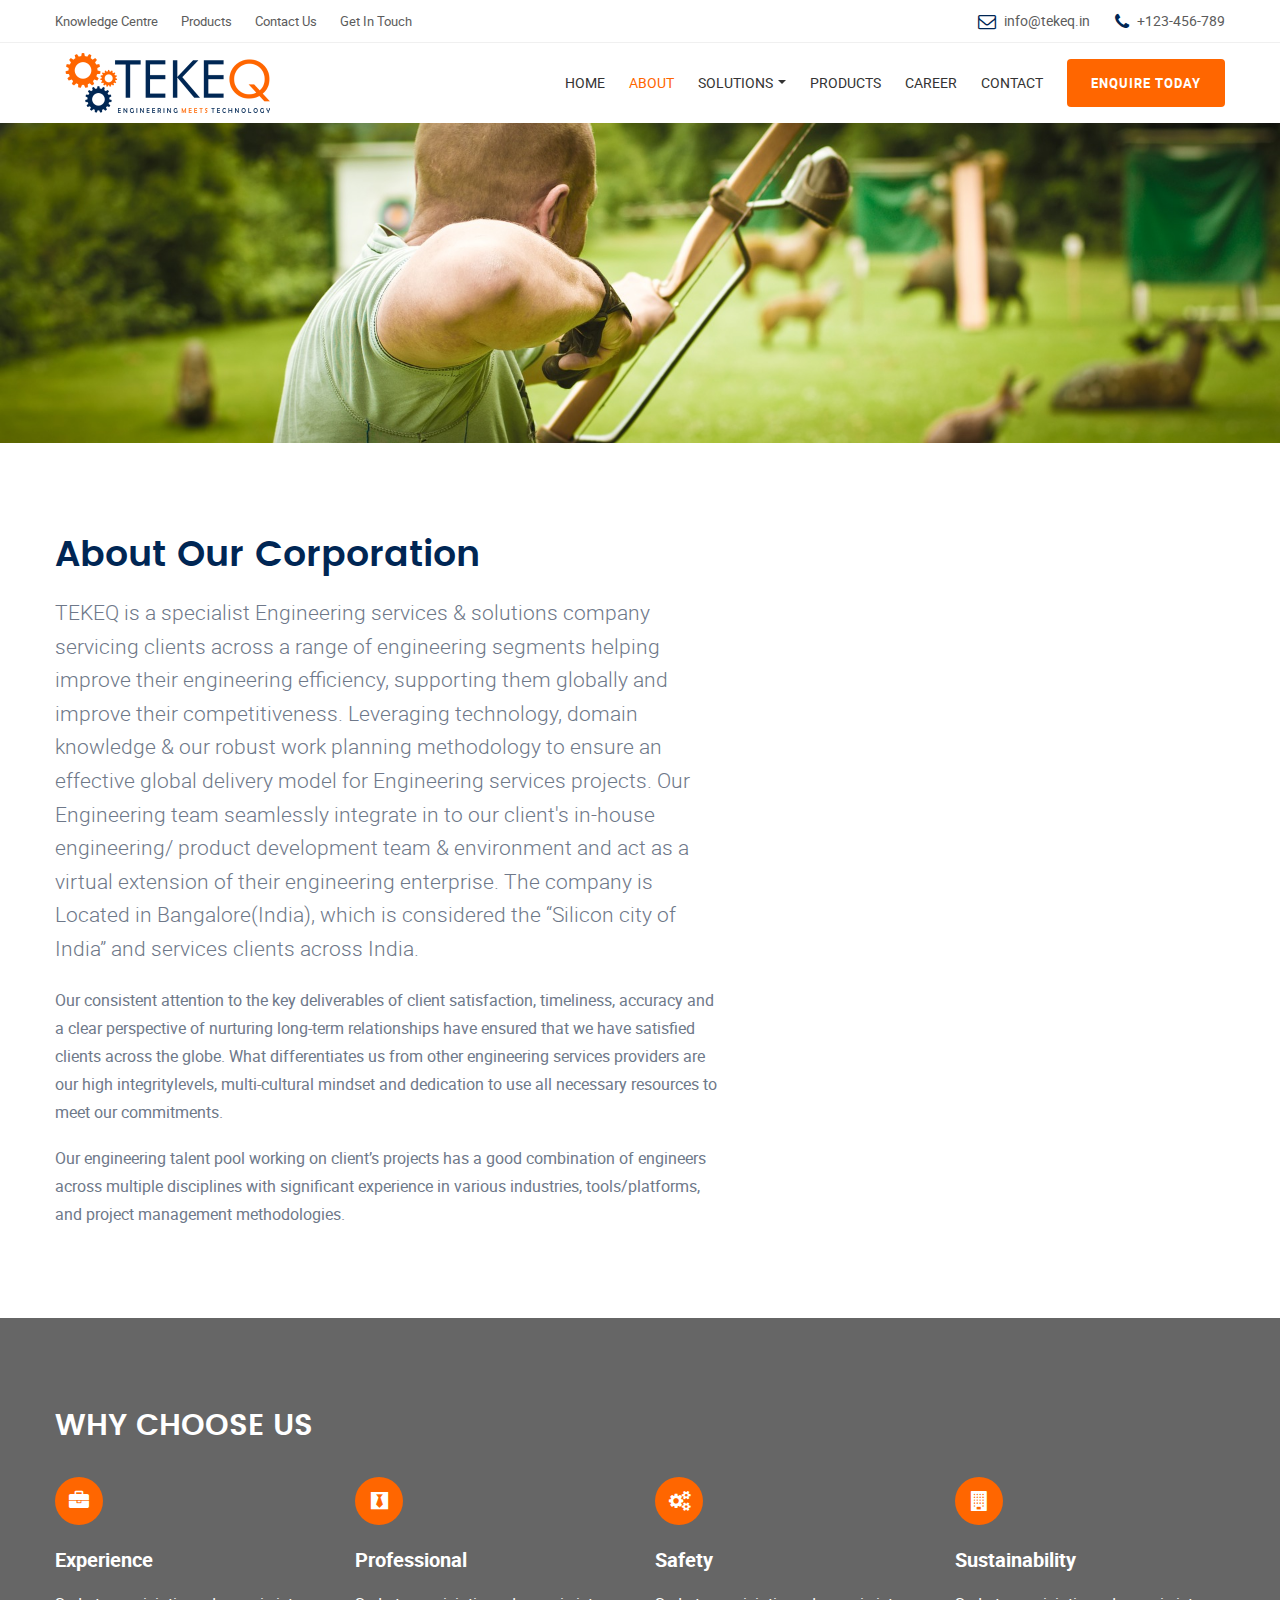
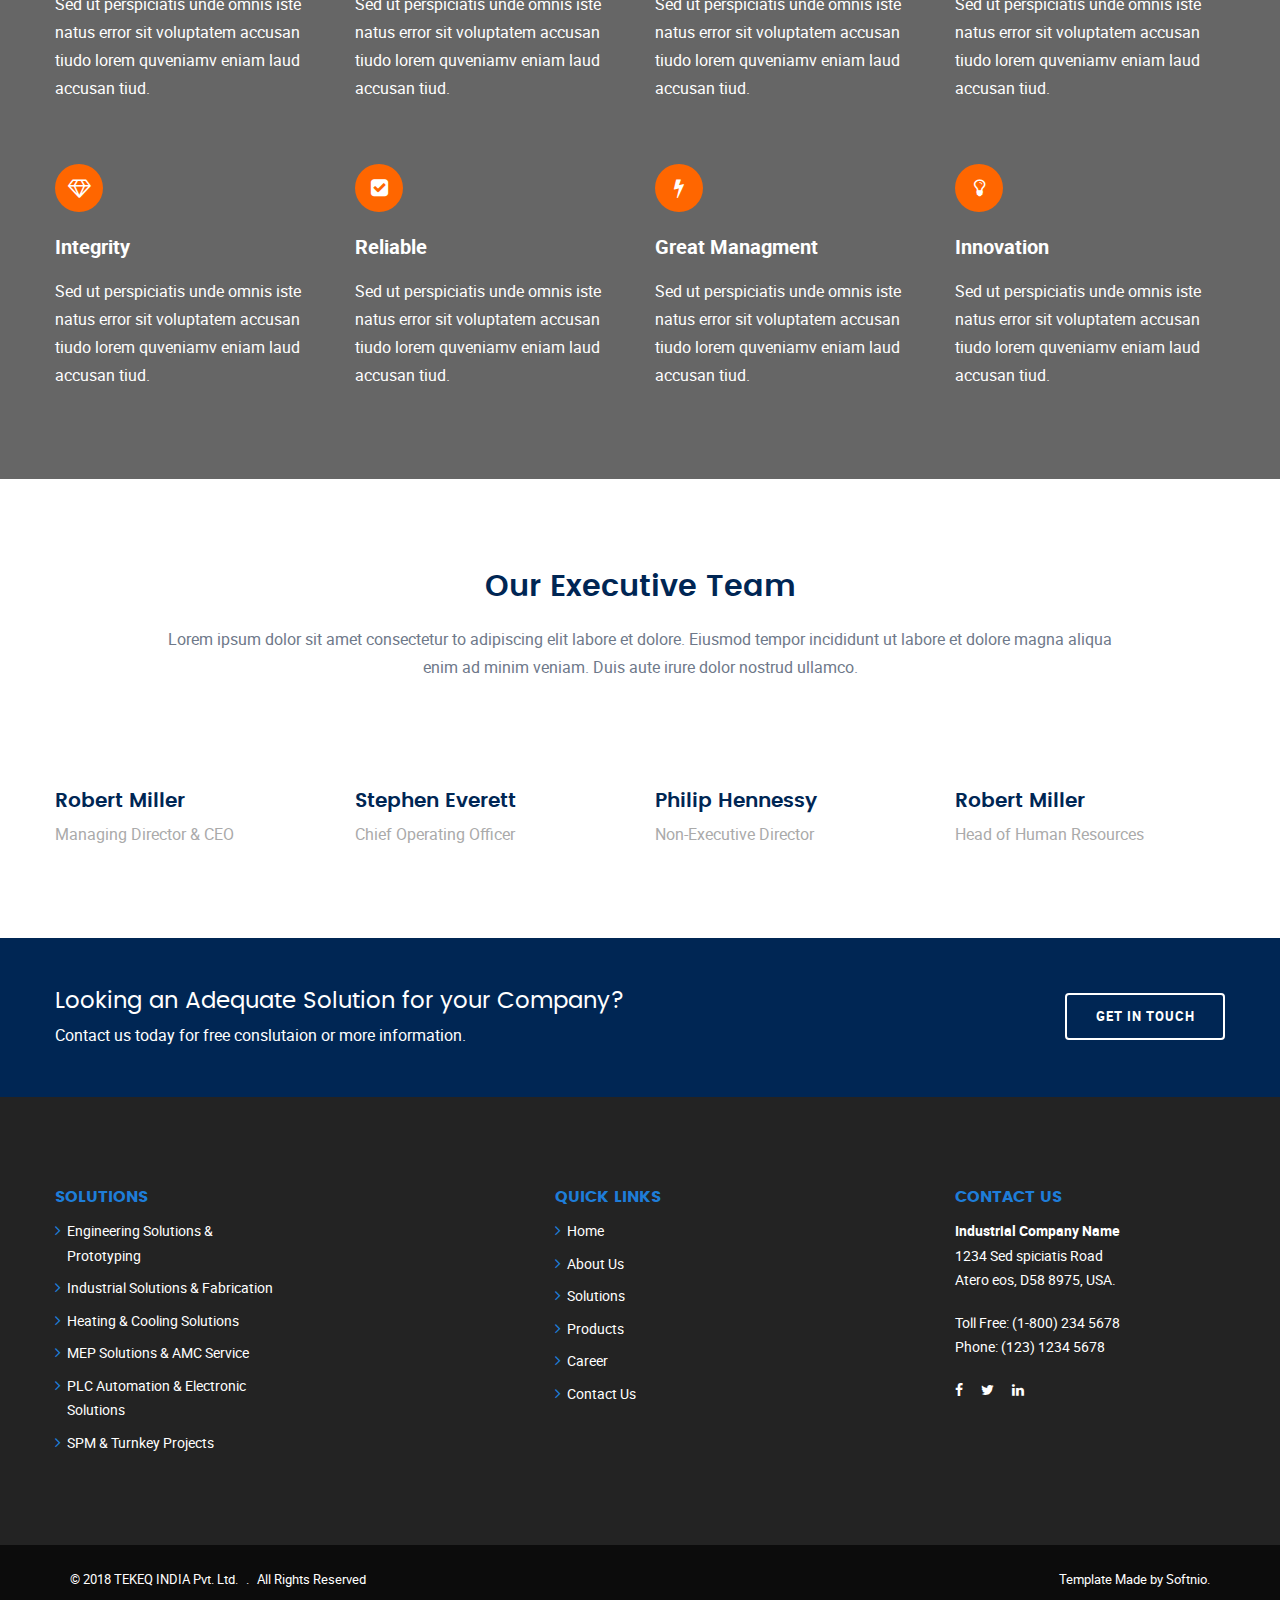
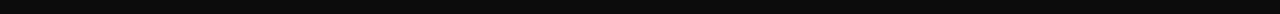
==== commit 5bc4daea: "Changes to index page" ====
--- a/about-us.html
+++ b/about-us.html
@@ -267,7 +267,7 @@
 		</div>
 	</div>			
 	<!-- Client logo -->
-	<div class="section section-logos section-pad-md bdr-top bg-light">
+	<!--div class="section section-logos section-pad-md bdr-top bg-light">
 		<div class="container">
 			<div class="content row">
 
@@ -282,8 +282,7 @@
 
 			</div>
 		</div>	
-	</div>
-	<!-- End Section -->
+	</div -->
 
 	<!-- Call Action -->
 	<div class="call-action bg-primary">
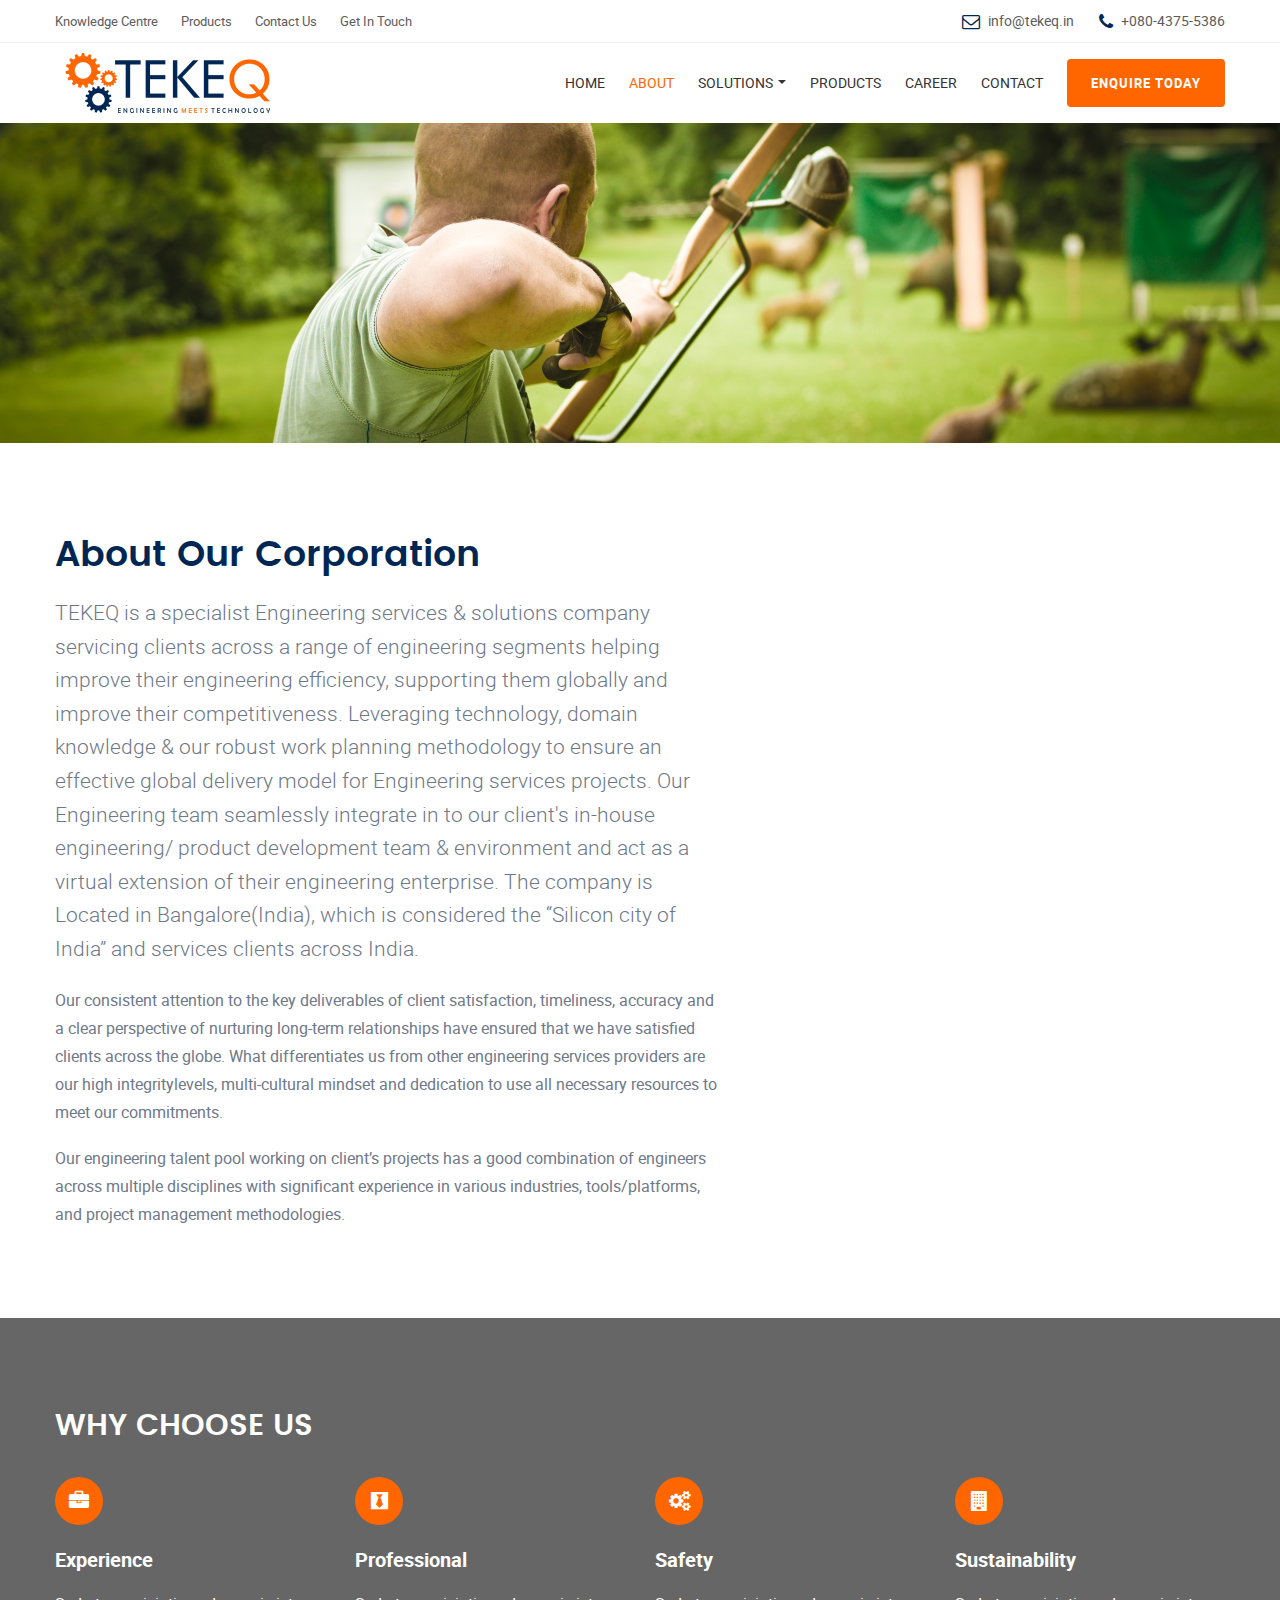
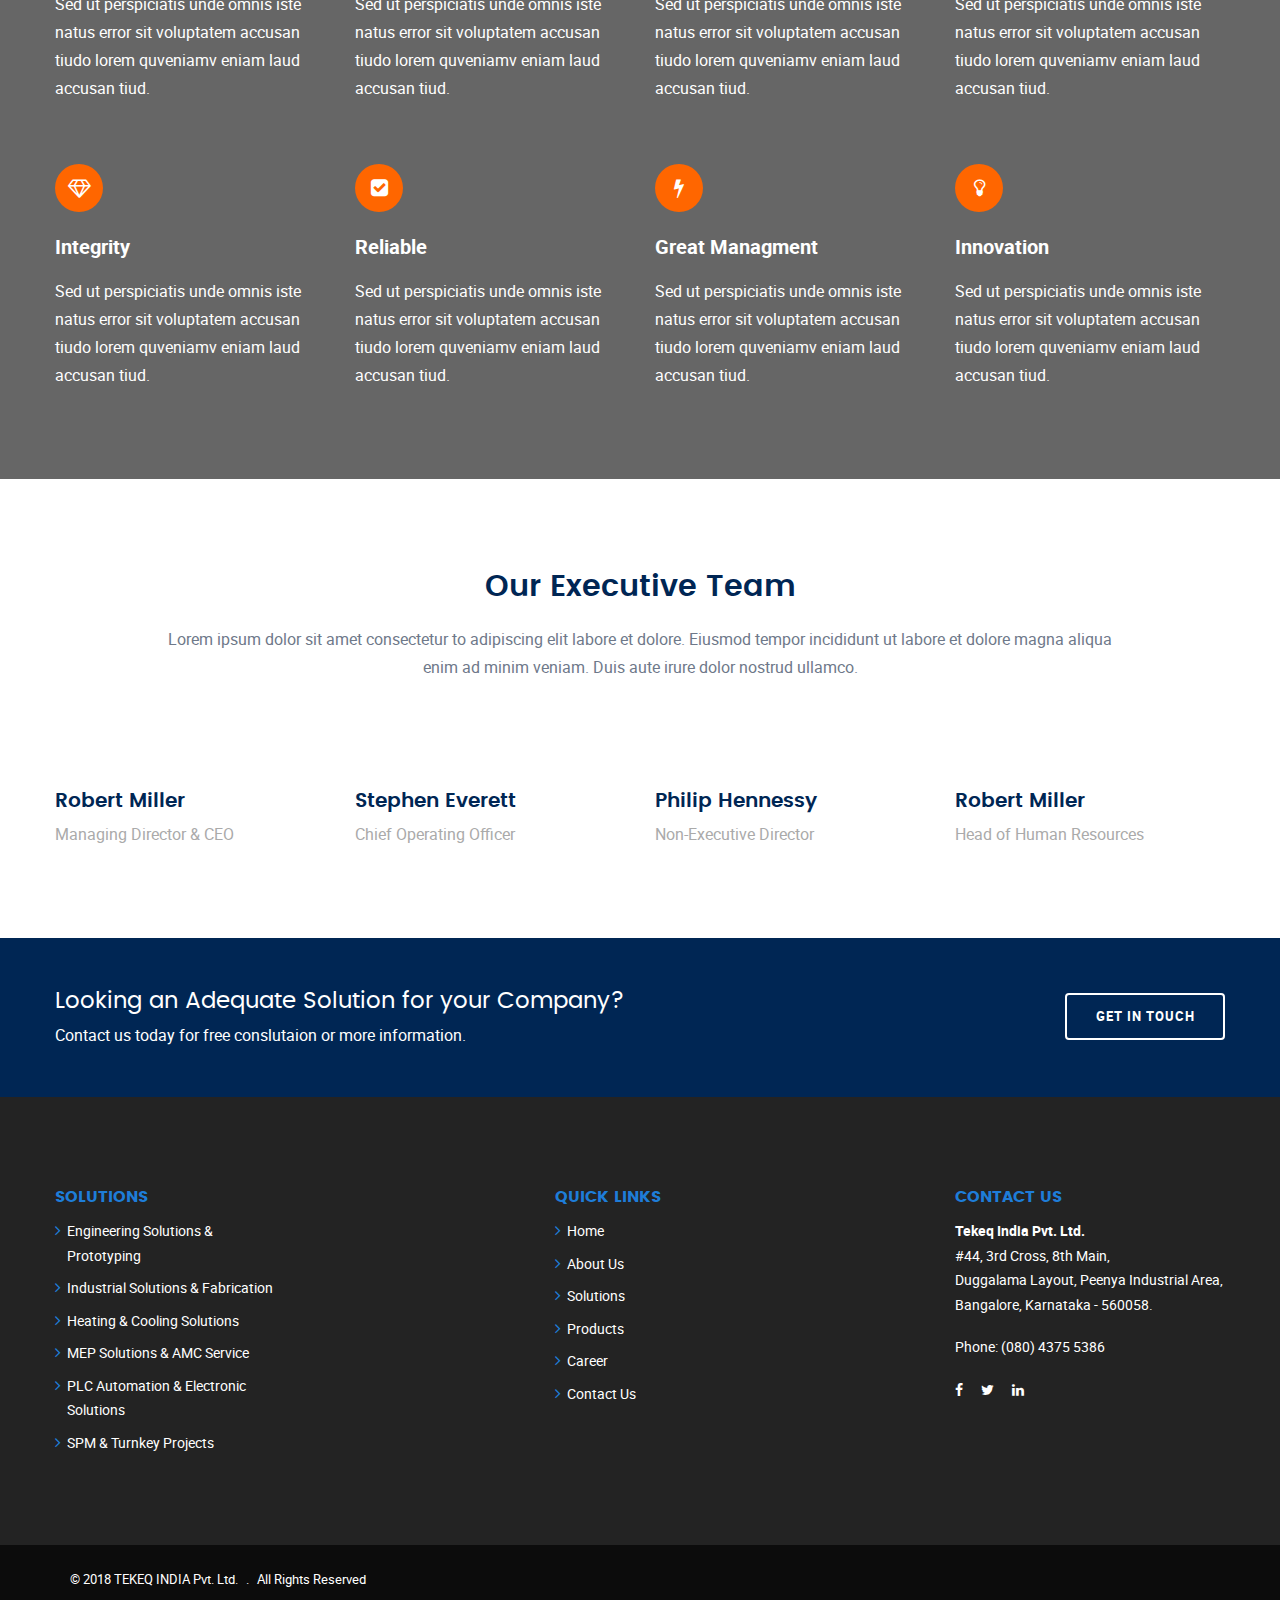
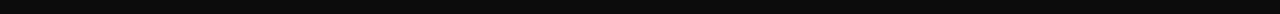
==== commit 2f75bbf9: "Update - Index and contact page alteration" ====
--- a/about-us.html
+++ b/about-us.html
@@ -31,7 +31,7 @@
 							</li>
 							<li class="t-phone t-phone1">
 								<em class="fa fa-phone" aria-hidden="true"></em>
-								<span>+123-456-789</span>
+								<span>+080-4375-5386</span>
 							</li>
 						</ul>
 					</div>
@@ -349,15 +349,13 @@
 						<div class="wgs wgs-footer">
 							<h5 class="wgs-title">Contact us</h5>
 							<div class="wgs-content">
-								<p><strong>Industrial Company Name</strong><br>
-									1234 Sed spiciatis Road <br>
-									Atero eos, D58 8975, USA.</p>
-								<p><span>Toll Free</span>: (1-800) 234 5678<br>
-									<span>Phone</span>: (123) 1234 5678</p>
+								<p><strong>Tekeq India Pvt. Ltd.</strong><br>
+									#44, 3rd Cross, 8th Main, <br>Duggalama Layout, Peenya Industrial Area, <br>Bangalore, Karnataka - 560058.
+								<p><span>Phone</span>: (080) 4375 5386</p>
 								<ul class="social">
-									<li><a href="#"><em class="fa fa-facebook" aria-hidden="true"></em></a></li>
-									<li><a href="#"><em class="fa fa-twitter" aria-hidden="true"></em></a></li>
-									<li><a href="#"><em class="fa fa-linkedin" aria-hidden="true"></em></a></li>
+									<li><a target="_blank" href="https://www.facebook.com/TEKEQINDIA"><em class="fa fa-facebook" aria-hidden="true"></em></a></li>
+									<li><a target="_blank" href="#"><em class="fa fa-twitter" aria-hidden="true"></em></a></li>
+									<li><a target="_blank" href="https://www.linkedin.com/company/tekeqindia-pvt-ltd/"><em class="fa fa-linkedin" aria-hidden="true"></em></a></li>
 								</ul>
 							</div>
 						</div>
@@ -378,10 +376,7 @@
 				<div class="site-copy col-sm-7">
 					<p>&copy; 2018 TEKEQ INDIA Pvt. Ltd. <span class="sep"> . </span> All Rights Reserved</p>
 				</div>
-				<div class="site-by col-sm-5 al-right">
-					<p>Template Made by <a href="http://softnio.com/" target="_blank">Softnio.</a></p>
-				</div>
- 				
+				
 			</div>
 		</div>
 	</div>
